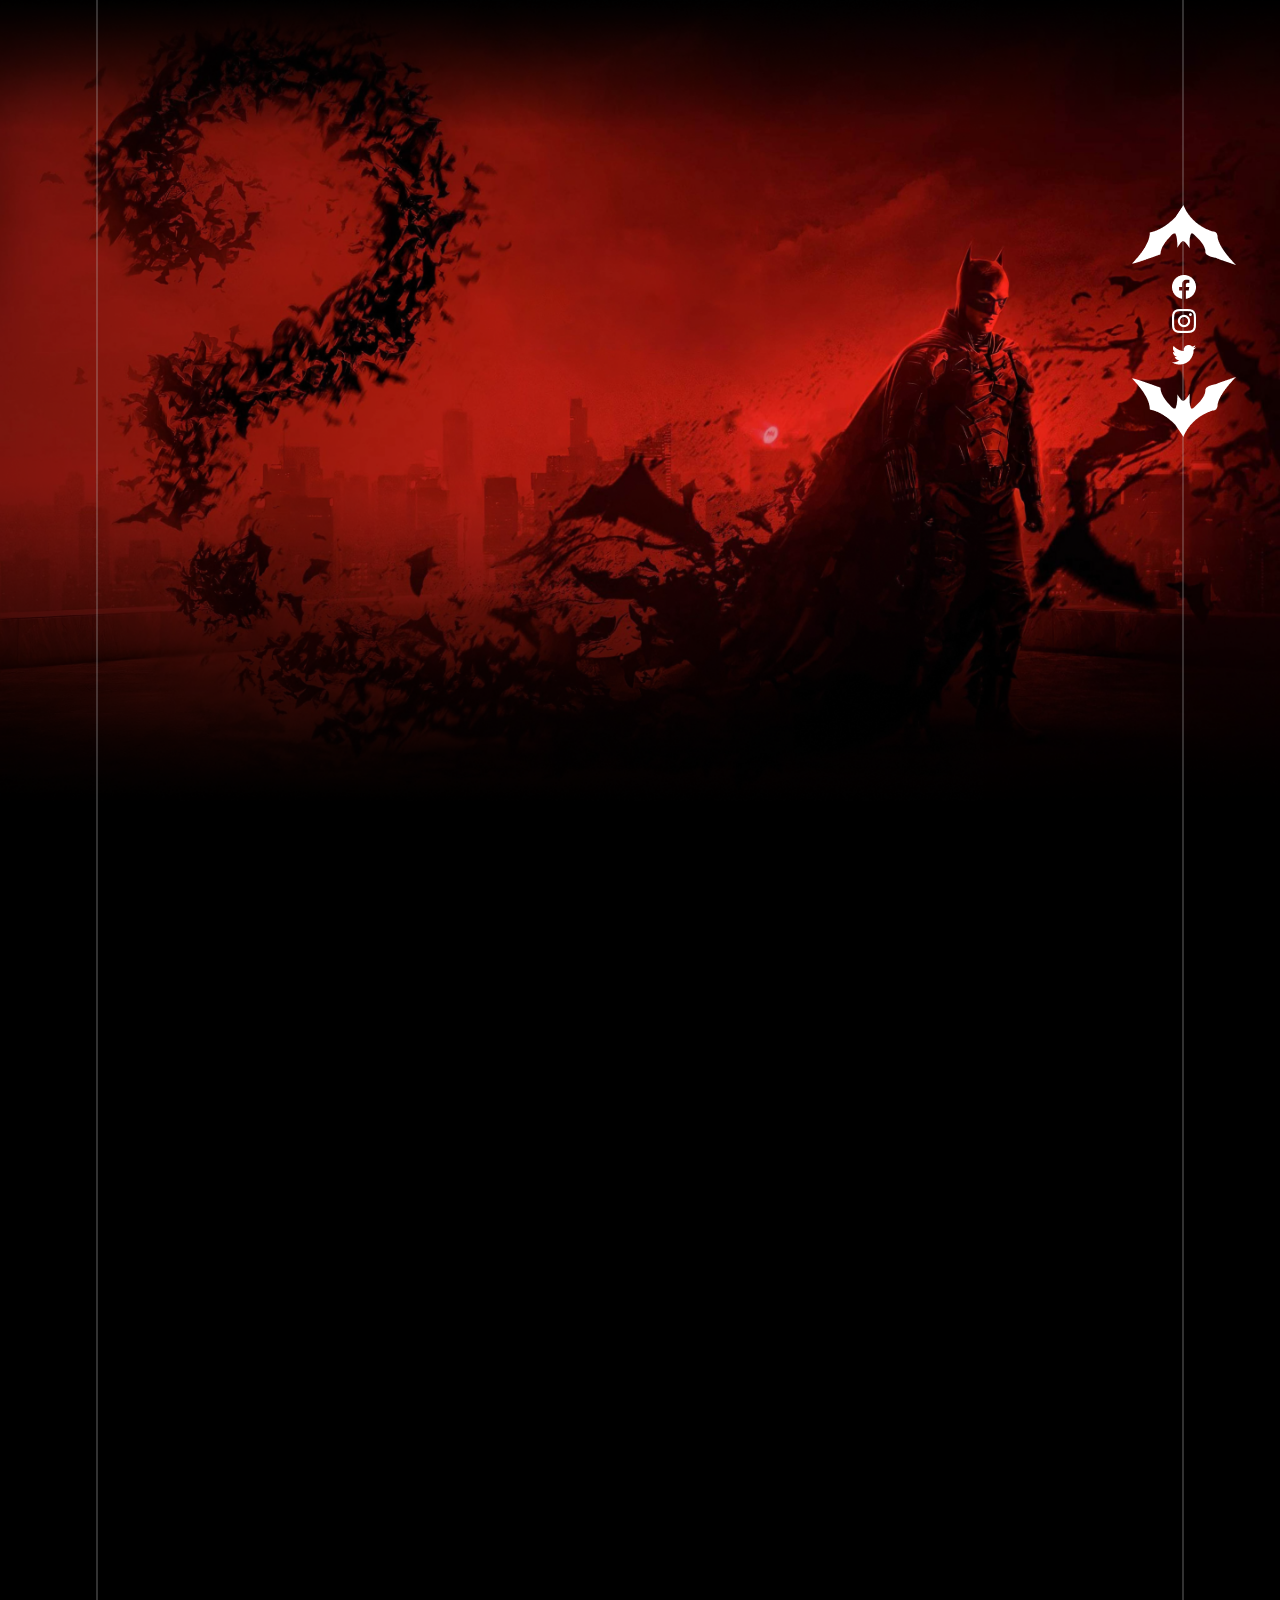
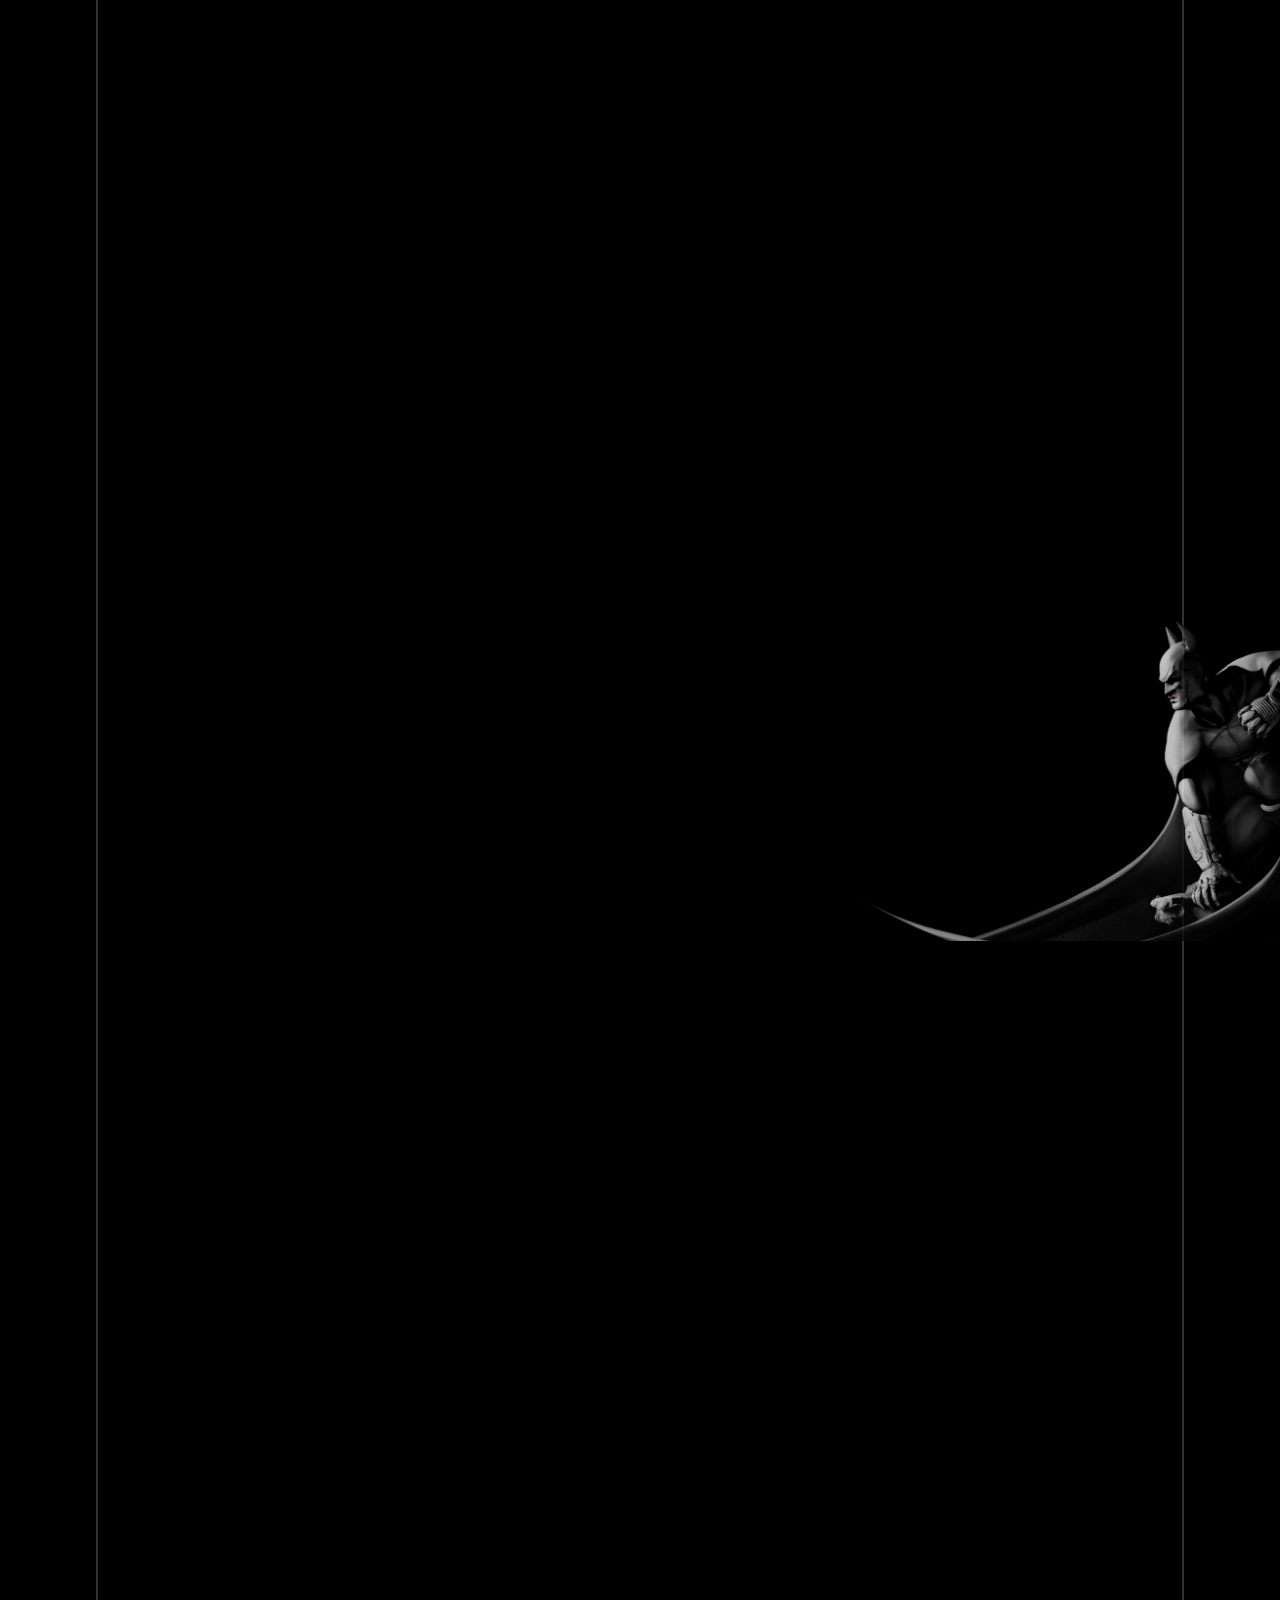
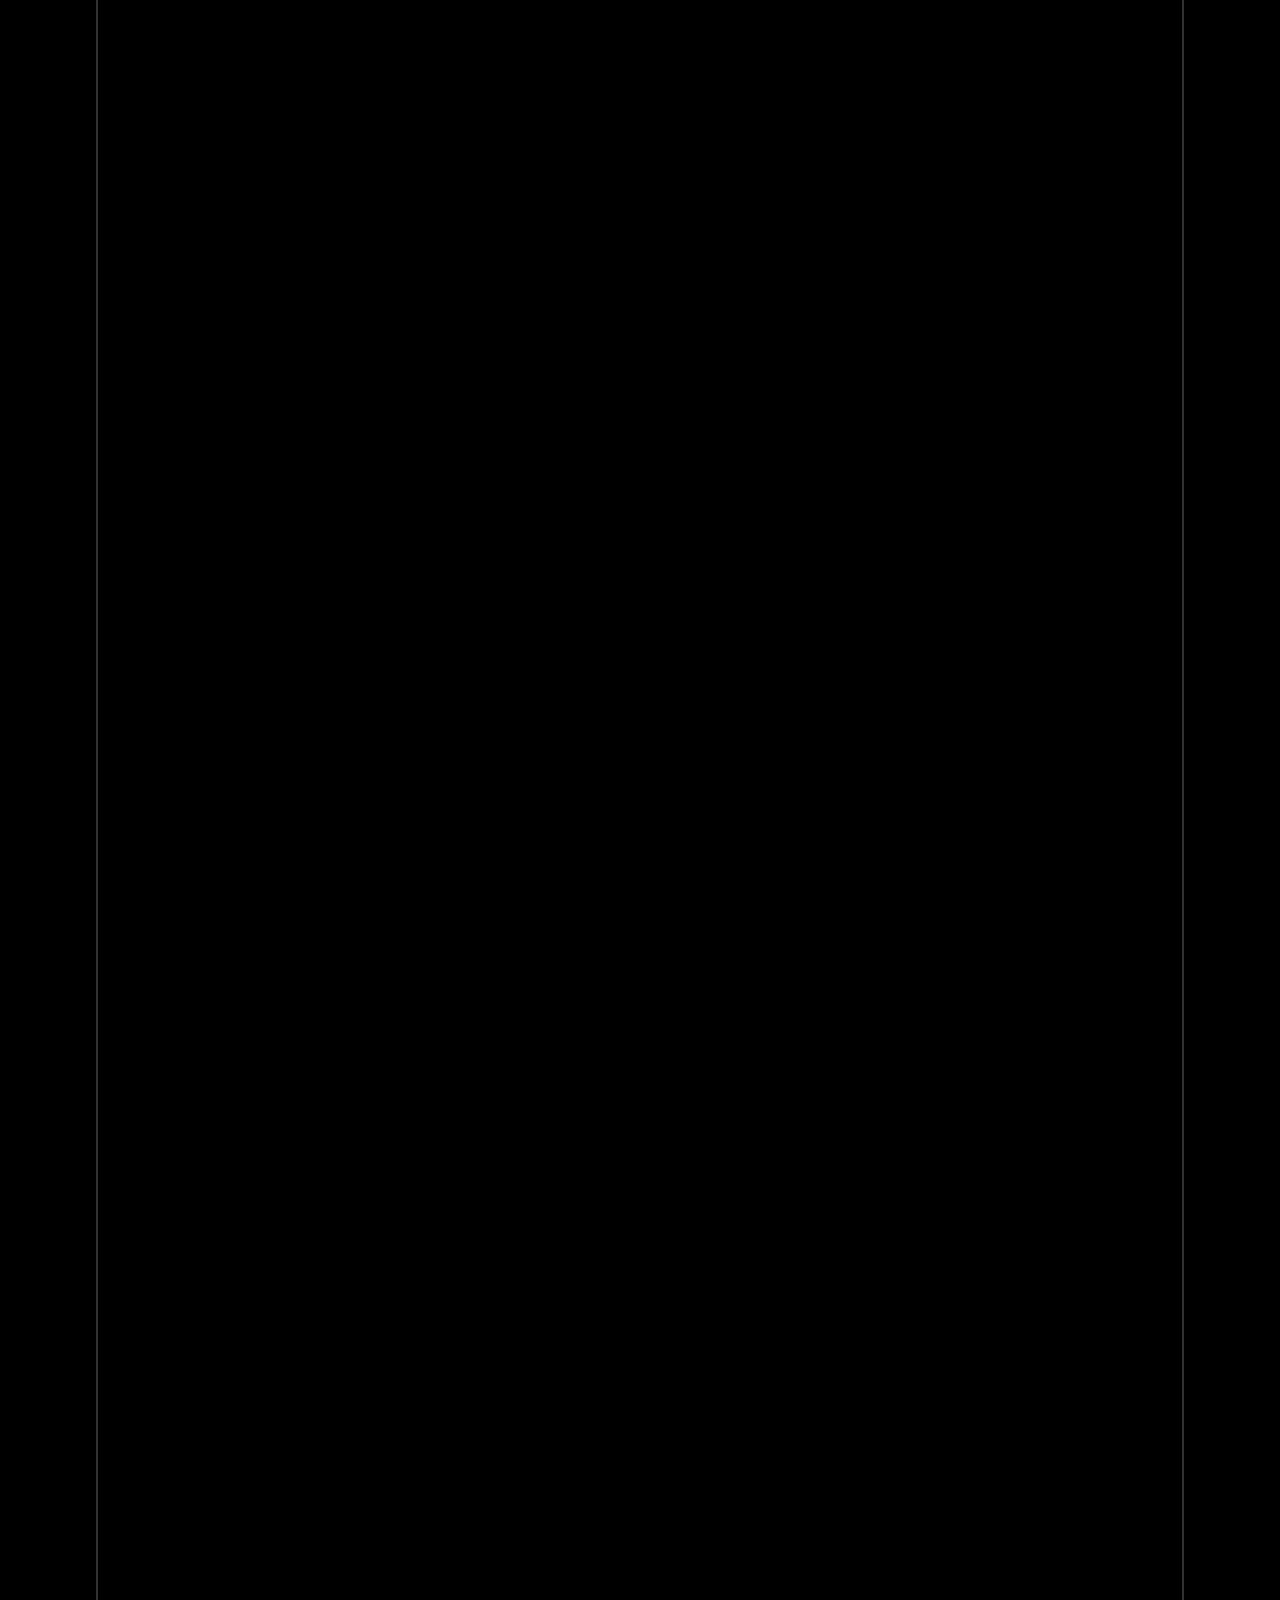
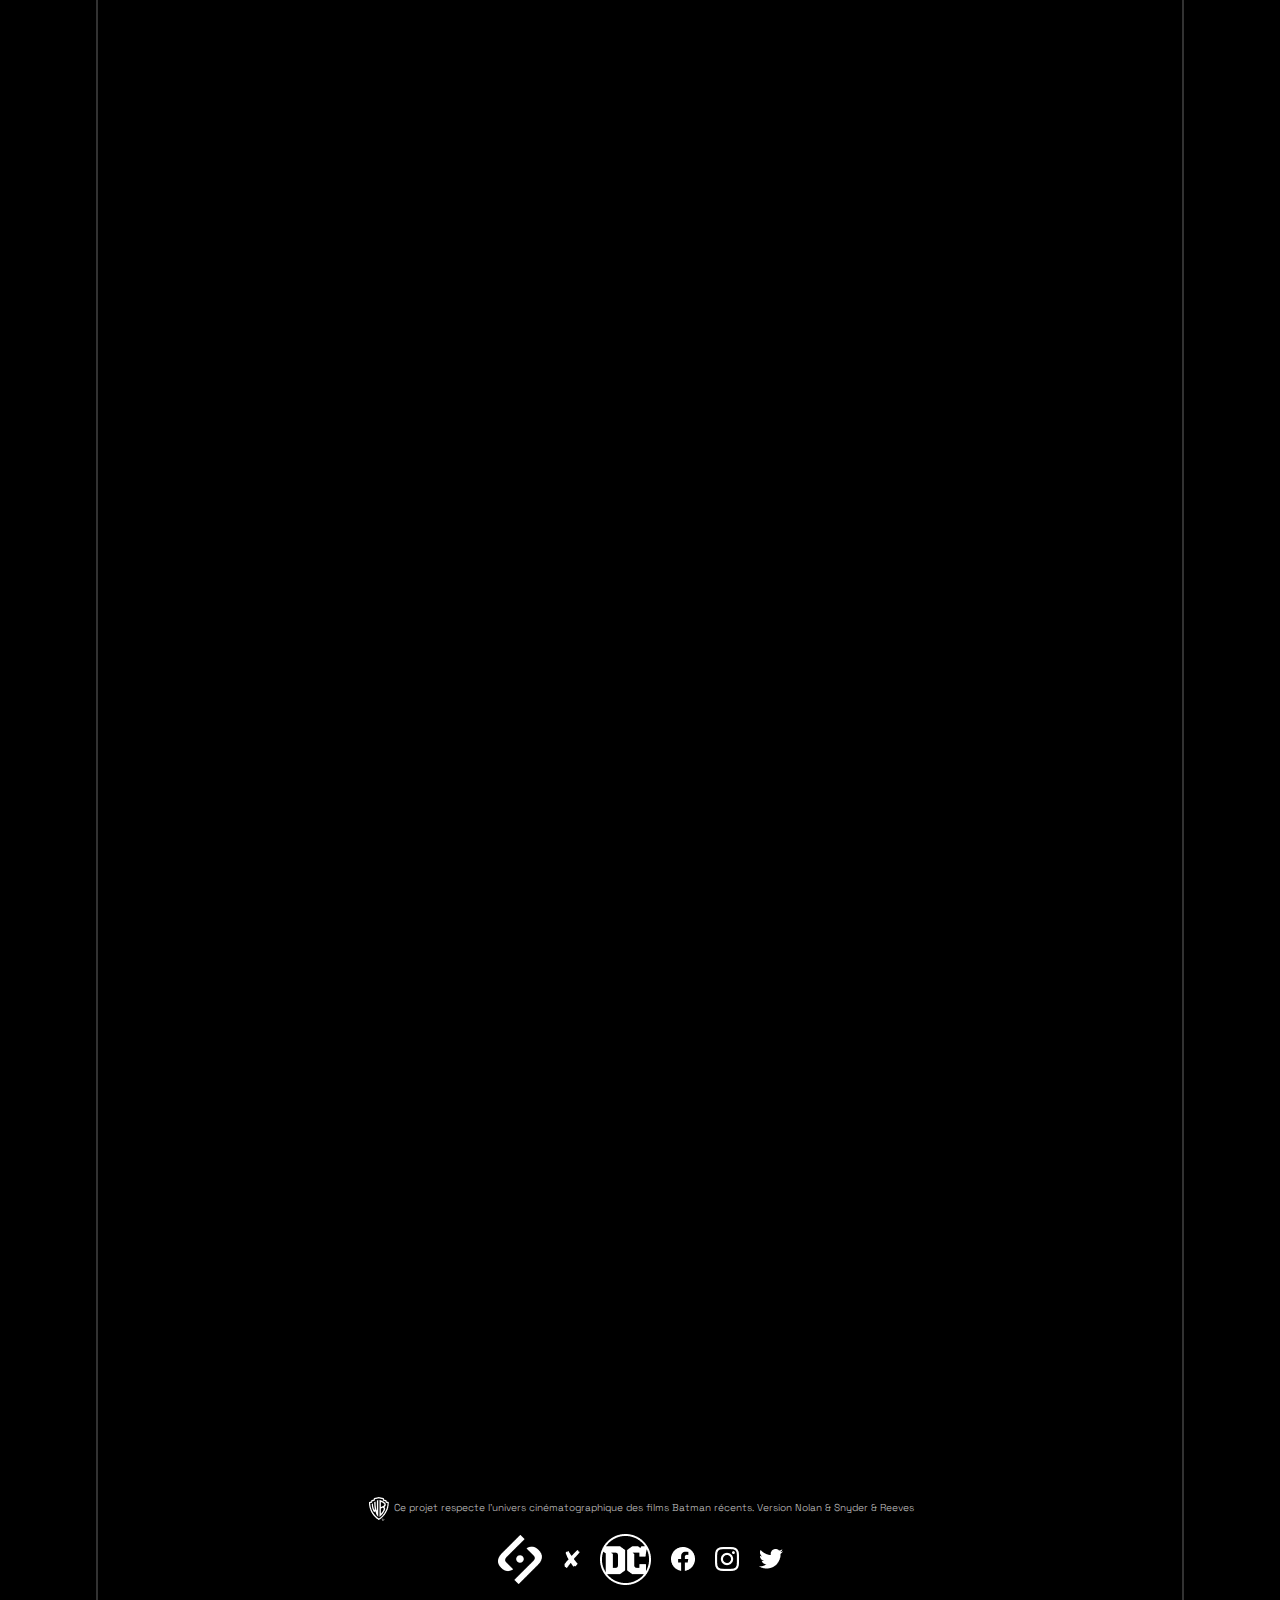
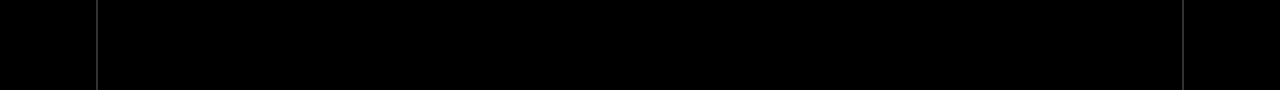
==== index.html @ 07ffae3d "index popupbox on submit form" ====
<!DOCTYPE html>
<html lang="fr">

<head>
    <meta charset="UTF-8">
    <meta http-equiv="X-UA-Compatible" content="IE=edge">
    <meta name="viewport" content="width=device-width, initial-scale=1.0">

    <link rel="stylesheet" href="style/style.css">
    <link rel="stylesheet" href="style/popupbox.css">
    <script src="./script/main.js" defer></script>
    <script src="./script/popup.js" defer></script>
    <title>Batman | Home</title>
</head>

<body>
    <!--PopupBox Message reçu-->
    <div class="popupBox">
        <div class="inside">
            <h1>Message reçu!</h1>
        </div>
    </div>
    <!-- ENTETE -->
    <header class="reveal">
        <div class="header">
            <div class="header__divLogo">
                <a href="index.html"><img src="assets/logo/logohome.png" alt="Logo Batman Home" class="header__logo"
                        title="HOME"></a>
            </div>
            <nav>
                <ul>
                    <li><a href="index.html">home</a> </li>
                    <li><a href="game.html">game</a></li>
                    <li><a href="#">e-shop</a></li>
                    <li><a href="#">mon compte</a></li>
                </ul>
            </nav>
        </div>
    </header>

    <!-- CORPS -->
    <main>
        <!--Icônes latéraux de réseaux sociaux-->
        <aside>
            <figure>
                <div>
                    <a id="scrollUpArrow"><img src="assets/logo/logo_bat_flèche.png" alt="Batman tête en bas"></a>
                </div>
                <div>
                    <a href="https://www.facebook.com/frdccomics/?locale=fr_FR"><img src="assets/logo/icon_facebook.png"
                            alt="facebook DC" title="FB DC Comics"></a>
                </div>
                <div>
                    <a href="https://www.instagram.com/dcofficial/?hl=fr"><img src="assets/logo/icon_ig.png"
                            alt="instagram" title="Insta DC Comics">
                    </a>
                </div>
                <div>
                    <a href="https://twitter.com/DCComics"><img src="assets/logo/icon_tw.png" alt="twitter"
                            title="Twitter DC Comics">
                    </a>
                </div>
                <div>
                    <a id="scrollDownArrow"><img src="assets/logo/logo_bat_flèche_2.png" alt="Batman tête en haut"></a>
                </div>
            </figure>
        </aside>

        <!--Section 1 Il est Batman-->
        <section class="reveal">
            <div class="sect1">
                <div class="sect1__contentDiv">
                    <p>
                        Au nom de ses parents assassinés, Bruce Wayne mène une guerre éternelle contre les criminels
                        de
                        Gotham City. <br>
                        Il est vengeur. Il est la nuit.
                    </p>
                </div>

                <div class="sect1__contentDiv sect1__isBatmanTxt">
                    <p>Il est Batman.</p>
                </div>

                <div class="sect1__contentDiv btnContain">
                    <div class="btnContain__btn">
                        <a id="seeHero">VOIR LE HÉROS</a>
                    </div>
                    <div class="btnContain__btn">
                        <a id="seeEnemies">LES ADVERSAIRES</a>
                    </div>
                </div>
            </div>
        </section>

        <!--Section 2: Batman au cinéma-->
        <section id="sec2">
            <div class="sec2">
                <div class="sec2__firstBigArrow reveal">
                    <img src="assets/logo/flèche_down_header.png" alt="Grande flèche vers le bas">
                </div>
                <h2 class="reveal">BATMAN AU CINÉMA</h2>

                <div class="reveal">
                    <p>
                        Le personnage de Batman est un super héros de l’univers de DC Comics. Il a été créé par le
                        dessinateur
                        Bob Kane et le scénariste Bill Finger et apparaît pour la première fois dans le comic book
                        Detective
                        comics en 1939. Batman se différencie de Superman, alors héros majeur de DC, car il n’a aucun
                        pouvoir.
                        Il sera porté au cinema pour la première fois en 1943 par Lewis Wilson et bénéficiera de
                        nombreux
                        reboot, donnant l’occasion à de multiples acteurs d’interpréter l’homme chauve-souris. Voici les
                        trois
                        derniers :
                    </p>

                    <div class="illPic">
                        <figure>
                            <div class="zoom">
                                <img src="assets/illustrations/Bathome2.png" alt="Batman: Robert-Pattinson">
                                <figcaption>Robert Pattinson <br> (2022)</figcaption>
                            </div>
                        </figure>

                        <figure>
                            <img class="zoom" src="assets/illustrations/Bathome3.png" alt="Batman: Christian-Bale">
                            <figcaption>Christian Bale <br> (2006 - 2008 - 2012)</figcaption>
                        </figure>

                        <figure>
                            <img class="zoom" src="assets/illustrations/Bathome4.png" alt="Batman: Ben-Affleck">
                            <figcaption>Ben Affleck <br> (2016 2017/2020 - 2023)</figcaption>
                        </figure>
                    </div>
                </div>
            </div>
        </section>

        <!--Section 3: Ennemies-->
        <section class="reveal" id="sec3">
            <div class="sec3">
                <h2 id="sec3Title">NÉMÉSIS <img class="sec3__logo" src="assets/illustrations/Bathome13.png"
                        alt="Boomrang Batman">
                </h2>
                <p>
                    Batman souhaite éradiquer la criminalité de Gotham. C’est purquoi, il affrontera la plupart du
                    temps,
                    des vilains sans capacités surnaturelles mais particulièrement violents ou psychopathes. Avec son
                    introduction dans la Justice League il aura l’occasion de se mesurer à des antagonistes qui défient
                    l’imagination et les lois de la physique. Parmi les derniers ennemis emblématiques que nous avons pu
                    voir au cinéma, on retrouve :
                </p>

                <div class="illPic">
                    <figure>
                        <img class="zoom" src="assets/illustrations/Bathome5.png" alt="Enemmi: The Riddler">
                        <figcaption>The Riddler <br> (2022)</figcaption>
                    </figure>

                    <figure>
                        <img class="zoom" src="assets/illustrations/Bathome6.png" alt="Enemmi: Le Joker">
                        <figcaption>Le Joker - Heath Ledger <br> (2008)</figcaption>
                    </figure>

                    <figure>
                        <img class="zoom" src="assets/illustrations/Bathome7.png" alt="Enemmi: Darkseid">
                        <figcaption>Darkseid - Ray Porter <br> (2022)</figcaption>
                    </figure>
                </div>
            </div>
        </section>

        <!--Section 4: Alliés-->
        <section>
            <div class="sec4">
                <div class="sec4__TitleSideImgContain">
                    <div class="sec4__TitleSideImgContain__divImg">
                        <img src="assets/illustrations/Bathome12.png" alt="Batman assis">
                    </div>
                    <h2 class="reveal">ALLIÉS</h2>
                </div>

                <div class="reveal">
                    <p>
                        Alfred est le majordome des Wayne. A leur mort il s’occupe de l’éducation du jeune Bruce avant
                        de
                        l’assister dans son rôle du Batman. Ce dernier rencontrera Catwoman dès le premier numéro des
                        aventures
                        de l’homme chauve-souris en 1940. Tantôt ennemie tantôt alliée la jeune femme fatale fera
                        tourner la
                        tête de Batman à maintes reprises. Du côté de la police, Bruce pourra compter sur l’aide
                        infaillible
                        de
                        James Gordon, “Jim”, qui désire lui aussi nettoyer sa ville de la criminalité qui y règne.
                    </p>

                    <div class="illPic">
                        <figure>
                            <img src="assets/illustrations/Bathome9.png" alt="Alliés: Alfred Pennyworth">
                            <figcaption>Alfred Pennyworth - Michael Cain <br>(2006 - 2008 - 2012)</figcaption>
                        </figure>

                        <figure>
                            <img src="assets/illustrations/Bathome8.png" alt="Alliés: Catwoman">
                            <figcaption>Catwoman - Zoé Kravitz <br>(2008)</figcaption>
                        </figure>

                        <figure>
                            <img src="assets/illustrations/Bathome10.png" alt="Alliés: James Gordon">
                            <figcaption>James Gordon <br>(2014-2019)</figcaption>
                        </figure>
                    </div>
                </div>

            </div>
        </section>

        <!-- Section 5: Justice League -->
        <section class="reveal">
            <div class="sec5">
                <h2>JUSTICE LEAGUE</h2>
                <p>
                    Lorsque la Terre est menacée les plus grands super-héros s’allient pour la protéger. Ils doivent
                    cependant apprendre à se faire confiance mutuellement et à faire équipe ce qui ne sera pas chose
                    aisée.
                    Ensemble ils forment la Justice League, les plus grands super-héros de la Terre, ceux vers qui le
                    monde
                    entier se tourne lorsque les menaces extraterrestres ou surnaturelles menacent son existence
                </p>

                <div class="sec5__divImg">
                    <div class="sec5__divImg__div">
                        <img src="assets/illustrations/Bathome11.png" alt="La ligue des justiciés">
                    </div>
                </div>
            </div>
        </section>

        <!-- Section 6: Multimédia -->
        <section class="reveal">
            <div class="sec6">
                <h2>MULTIMÉDIA</h2>
                <div class="sec6__carrousContain">
                    <button>
                        <img src="assets/logo/icon_flèche_1.png" alt="Flèche gauche">
                    </button>

                    <!--Affiche BATMAN BEGINS-->
                    <div class="sec6__carrousContain__main">
                        <div class="sec6__carrousContain__main__imgContainer">
                            <a
                                href="./assets/videos/Batman Begins - Bande Annonce Officielle (VF) - Christian Bale _ Christopher Nolan _ Liam Neeson.mkv">
                                <img src="assets/illustrations/Bathome_ba1.png" alt="Affiche Batman Begins">
                            </a>
                        </div>

                        <div class="sec6__carrousContain__main__mediaDescription">
                            <a
                                href="./assets/videos/Batman Begins - Bande Annonce Officielle (VF) - Christian Bale _ Christopher Nolan _ Liam Neeson.mkv">
                                <div class="sec6__carrousContain__main__mediaDescription__component">ACTION, ADVENTURE
                                </div>
                                <h3 class="sec6__carrousContain__main__mediaDescription__component">Batman Begins</h3>
                                <div class="sec6__carrousContain__main__mediaDescription__component">IMDB
                                    :<span>8.2</span>
                                </div>
                                <p class="sec6__carrousContain__main__mediaDescription__component">
                                    Le jeune Bruce Wayne assiste impuissant au meurtre de ses parents. Profondément
                                    traumatisé,
                                    il grandit obnubilé par un désir de vengeance. La Ligue des ombres, une secte de
                                    guerriers
                                    ninja dirigée par Ra's al Ghul, se chargera de son entraînement. De retour chez lui
                                    à
                                    Gotham, avec l'aide de son majordome Alfred Pennyworth, Bruce Wayne se lance alors
                                    dans
                                    la
                                    lutte contre le crime sous le nom de Batman.
                                </p>
                            </a>
                        </div>
                    </div>

                    <button>
                        <img src="assets/logo/icon_flèche_2.png" alt="Flèche droite">
                    </button>
                </div>

                <div id="BatmanTrailerVid" class="sec6__videoDiv">
                    <video class="sec6__videoDiv__video"
                        src="assets\videos\Batman Begins - Bande Annonce Officielle (VF) - Christian Bale _ Christopher Nolan _ Liam Neeson.mkv"
                        poster="assets/illustrations/Bathome_ba2.png" controls></video>
                </div>
            </div>
        </section>

        <!--Section 7: Formulaire-->
        <section class="reveal">
            <div class="sec7">
                <h2 class="sec7__title">PRENONS CONTACT</h2>
                <form class="sec7__form" action="" method="get">
                    <div class="sec7__form__div">
                        <h4 class="sec7__form__div__h4">ADRESSE EMAIL</h4>
                        <input class="sec7__form__div__input" type="email" name="addresse-mail" id="userMail"
                            placeholder="Addresse email">
                        <!--Message de d'invalidation JS-->
                        <span class="invalidMail"></span>
                    </div>

                    <div class="sec7__form__div">
                        <h4 class="sec7__form__div__h4">NEWSLETTER</h4>
                        <div class="sec7__form__div__checkbox">
                            <label for="newsletter">En cochant cette case vous acceptez de recevoir l'actualité
                                concernant
                                les aventures de Batman:</label>
                            <input type="checkbox" name="newsletter" id="newsletter">
                        <!--Message de d'invalidation JS-->
                        <span class="notChecked"></span>
                        </div>

                        <div class="sec7__form__div__selectContainer">
                            <select class="sec7__form__div__selectContainer__select" name="frequence" id="frequence">
                                <option class="sec7__form__div__selectContainer__select__option" value="null" selected>
                                    Choisissez la fréquence à laquelle vous souhaitez recevoir votre newsletter</option>
                                <option class="sec7__form__div__selectContainer__select__option" value="par semaine">Une
                                    fois par semaine</option>
                                <option class="sec7__form__div__selectContainer__select__option"
                                    value="toutes les deux semaines">Une fois toutes les deux semaines</option>
                                <option class="sec7__form__div__selectContainer__select__option" value="par mois">Une
                                    fois par mois</option>
                                <option class="sec7__form__div__selectContainer__select__option"
                                    value="tous les trois mois">Une fois tous les trois mois</option>
                                <option class="sec7__form__div__selectContainer__select__option"
                                    value="tous les six mois">Une fois tous les six mois</option>
                            </select>
                        </div>

                        <div class="sec7__form__div">
                            <fieldset class="sec7__form__div__fieldset">
                                <legend class="sec7__form__div__fieldset__legend">
                                    Souhaitez vous recevoir des news
                                </legend>
                                <div class="sec7__form__div__fieldset__radioContain">
                                    <input class="sec7__form__div__fieldset__radioContain__choice" type="radio"
                                        name="natureSend" id="films"><label for="films">Des films</label>
                                    <input class="sec7__form__div__fieldset__radioContain__choice" type="radio"
                                        name="natureSend" id="comics"><label for="comics">Des comics</label>
                                    <input class="sec7__form__div__fieldset__radioContain__choice" type="radio"
                                        name="natureSend" id="tout"><label for="tout">De tout</label>
                                </div>
                            </fieldset>
                        </div>
                    </div>

                    <div class="sec7__form__div">
                        <h4 class="sec7__form__div__h4">MESSAGE</h4>
                        <textarea class="sec7__form__div__textarea" name="message" id="message" cols="30" rows="1"
                            placeholder="Laissez un commentaire pour la communauté"></textarea>
                    </div>

                    <div class="sec7__form__submit">
                        <button type="submit" class="btnContain__btn submitmessageBtn">CONFIRMER</button>
                    </div>
                </form>
            </div>

        </section>

        <!-- Section 8: Citations -->
        <section class="reveal">
            <div class="sec8">
                <figure class="sec8__figure">
                    <blockquote>
                        <p>La seule façon raisonnable de vivre en ce bas monde, c'est en dehors des règles.</p>
                    </blockquote>
                    <figcaption>
                        <cite>The Dark Knight : Le Chevalier Noir -</cite> <br>
                        Le Joker à Batman (2008)
                    </figcaption>
                </figure>
            </div>
        </section>
    </main>

    <!-- PIED DE PAGE -->
    <footer id="footer reveal">
        <p>
            <img src="assets/logo/icon_WB.png" alt="Warner-Bros">
            Ce projet respecte l’univers cinématographique des
            films
            Batman récents. Version Nolan & Snyder & Reeves
        </p>

        <figure>
            <a href="https://sayna.io/"><img src="assets/logo/logo_sayna_white.png" alt="Logo Sayna"
                    title="SAYNA Website"></a>
            <a href="https://sayna.io/"><img src="assets/logo/icon_x.png" alt="Logo X" title="SAYNA Website"></a>
            <a href="https://www.dc.com/"><img src="assets/logo/icon_DC.png" alt="Logo Disney Comics"
                    title="DC Comics Website"></a>
            <a href="https://web.facebook.com/search/top/?q=sayna"><img src="assets/logo/icon_facebook.png"
                    alt="Logo facebook" title="FB SAYNA"></a>
            <a href="https://www.instagram.com/hellosayna/?hl=fr"><img src="assets/logo/icon_ig.png"
                    alt="Logo instagram" title="Insta SAYNA"></a>
            <a href="https://twitter.com/madagascarsayna?lang=fr"><img src="assets/logo/icon_tw.png" alt="Logo twitter"
                    title="Twitter SAYNA"></a>
        </figure>
    </footer>
</body>

</html>
---- style/style.css ----
/*verification de la taille et positionnement des boites quand activés (enlevé commentaire) */
/* div,
p,
nav,
h2,
h3 {
    border: dotted 1px blue;
} */


/* POLICES */
/* Import google fontRajdhani + Space grotesk (alternative à l'utilisation des polices)*/
/* @import url('https://fonts.googleapis.com/css2?family=Rajdhani:wght@300;400;500;600;700&family=Space+Grotesk:wght@300;400;500;600;700&display=swap'); */

@font-face {
    font-family: 'Rajdhani';
    src: url(../police/Rajdhani/Rajdhani-Medium.ttf);
}

@font-face {
    font-family: 'Space Grotesk';
    src: url(../police/Space_Grotesk/SpaceGrotesk-VariableFont_wght.ttf);
}

/* Mise à zéro des marges par défauts et box-sizing*/
* {
    margin: 0;
    padding: 0;
    box-sizing: border-box;
}

/* Effet fadeIn sur tous les éléments */
h2, h3, h4, figure, img, li, p, .btnContain__btn  {
    animation: fadeIn 5s normal;
    -webkit-animation: fadeIn 5s normal;
    -o-animation: fadeIn 5s normal;

}

@keyframes fadeIn {
    0% { opacity: 0; }
    100% { opacity: 1; }
  }
  
  @-moz-keyframes fadeIn {
    0% { opacity: 0; }
    100% { opacity: 1; }
  }
  
  @-webkit-keyframes fadeIn {
    0% { opacity: 0; }
    100% { opacity: 1; }
  }
  
  @-o-keyframes fadeIn {
    0% { opacity: 0; }
    100% { opacity: 1; }
  }
  
  @-ms-keyframes fadeIn {
    0% { opacity: 0; }
    100% { opacity: 1; }
  }

/* Définition des couleurs de base */

:root {
    --myYellow: #FFFF00;
    --myGrey50: #c4c4c450;
    --myGreyfull: #c4c4c4;
    --myGreyBorder: #bcbbbd44;
    --myMarineBleu: #19587D;
}

/*Typographie*/
html {
    font-family: 'Space Grotesk';
    font-size: 18px;
    color: white;
    font-weight: 100;
}

p {
    text-align: justify;
}

h2,
h3,
h4 {
    font-family: 'Rajdhani';
    font-weight: 600;
}

h2 + p {
    margin: 20px 0;
}

/* J'ai mis les titres de chaque section en h2 car pour le référencement, il est préféréble de n'avoir qu'un h1 dans chaque page */
h2 {
    font-size: 36px;
}

h4 {
    font-size: 12px;
}

/*background*/
html {
    background-image: url(../assets/illustrations/Bathome1.png);
    background-repeat: no-repeat;
    background-size: contain;
    background-color: black;
}

/*border et formatage général des contenus*/
* {
    box-sizing: border-box;
}

@media screen and (min-width: 500px) {
    body {
        min-width: 400px;
        margin: 0 7.5%;
        border-left: solid 2px var(--myGreyBorder);
        border-right: solid 2px var(--myGreyBorder);
    }
}

header {
    border-bottom: solid 2px var(--myGreyBorder);
}

main {
    padding: 0 5%;
    margin: 0 auto;
}

@media screen and (min-width: 500px) {
    main {
        padding: 0 10%;
    }
}

section {
    margin: 100px 0;
}

/*Bouton*/
.btnContain {
    display: flex;
    justify-content: center;
}

.btnContain__btn {
    text-align: center;
    width: 200px;
    padding: 10px;
    margin: 0 10px;
    background: linear-gradient(80deg, #EDDEBF40, #89000860);
}

.btnContain__btn:hover,
.btnContain__btn:focus {
    background: linear-gradient(80deg, #EDDEBF, #890008);
    cursor:pointer;
}

.btnContain__btn a,
.btnContain__btn {
    font-family: 'Rajdhani';
    font-size: medium;
    font-weight: 400;
    color: white;
    text-decoration: none;
}

/*Images d'illustrations Alliés et ennemies*/
.illPic {
    display: flex;
    justify-content: space-between;
    margin: 50px 0;

}

.illPic figure {
    width: 30%;
    margin: 0;
}

.illPic img {
    width: 100%;
}

.illPic figcaption {
    text-align: center;
    font-family: 'Rajdhani';
    margin-top: 15px;
}

.illPic figure:hover {
    transform: scale(1.1);
}


/*header et navigation*/
.header {
    height: 150px;  /* 132px dans l'énoncé mais 150px ressemble plus à la maquette */
    padding: 4%;
    display: flex;
    justify-content: space-between;
    align-items: center;
}


.header ul {
    display: flex;
    flex-wrap: wrap;
    list-style-type: none;
    margin: 0;
    padding: 0;
}

.header ul li a {
    color: white;
    text-decoration-line: none;
    font-family: 'Rajdhani';
    font-size: 20px;
    font-weight: 500;
    text-transform: uppercase;
}

.header ul li a:hover {
    font-weight: bold;
    color: var(--myYellow);
    text-decoration-line: underline;
}

.header ul li:nth-child(1) a {
    /*HOME en gras et souligné sur la page active*/
    font-weight: bold;
    text-decoration-line: underline;
}

.header ul li {
    margin: 5px 15px;
}

/* ASIDE:Icônes latéraux de réseaux sociaux */
aside {
    position: sticky;
    top: 5px;
}

aside figure {
    display: flex;
    gap: 10px;
    margin-top: 20px;
    justify-content: center;
    align-items: center;
}

aside img {
    max-width: 75px;
}


@media screen and (min-width: 500px) {
    aside figure {
        display: initial;
    }
    aside {
        position: fixed;
        right: calc(7.5% - 52px);
        top: 200px;
    }
    
    aside figure div {
        text-align: center;
        margin: 5px 0;
    }

    aside img {
        max-width: none;
    }
}

/* Appliquer la couleur jaune en utilisant css filter generator from white to target hex color (codepen.io) => réduire invert à proche de zéro */
aside img:hover, header img:hover {
    filter: invert(4%) sepia(99%) saturate(5553%) hue-rotate(358deg) brightness(109%) contrast(102%);
    -webkit-filter: invert(4%) sepia(99%) saturate(5553%) hue-rotate(358deg) brightness(109%) contrast(102%);
}

/*SECTION 1*/
.sect1 {
    margin: 200px auto;
    width: 60%;
    min-width: 350px;
}

.sect1__contentDiv {
    margin: 30px 0;
}

.sect1 p,
.sect1 h3 {
    text-align: center;
}

.sect1__isBatmanTxt {
    text-align: center;
    font-weight: bold;
}

/*SECTION 2: Batman au cinéma*/
.sec2__firstBigArrow {
    margin: 70px 0;
    text-align: center;
}


/*SECTION 3 : Némésis*/
.sec3__logo {
    position: relative;
    width: 100px;
    top: 0;
    right: 5%;
}


/* SECTION 4 Alliés*/
.sec4__TitleSideImgContain {
    display: flex;
    align-items: flex-end;
}

.sec4__TitleSideImgContain__divImg {
    height: 25vw;
    position: absolute;
    right: 0;
}

.sec4__TitleSideImgContain__divImg img {
    height: 100%;
    opacity: 75%;
}

.sec4 p {
    margin: 20px 0
}


/*SECTION 5 : Justice League*/
.sec5 p {
    margin-bottom: 70px;
}
.sec5__divImg {
    overflow: visible;
    width: 100%;
    display: flex;
    justify-content: center;
}

.sec5__divImg img {
    width: 100vw;
}


/*SECTION 6 : multimédia*/
.sec6__carrousContain {
    display: flex;
    justify-content: space-between;
    margin: 20px 0;
}

.sec6__carrousContain button{
    background: none;
    border: none;
    border: none;
}

.sec6__carrousContain button:hover {
    filter: brightness(200%);
}

.sec6__carrousContain__main {
    width: 60%;
    min-width: 300px;
    display: flex;
}

.sec6__carrousContain__main__imgContainer {
    display: flex;
    align-items: center;
}

.sec6__carrousContain__main__mediaDescription {
    width: 85%;
    display: flex;
    flex-direction: column;
    justify-content: center;
    background: linear-gradient(135deg, #EDDEBF60, #19587D60);
    border-radius: 0 10px 10px 0;
    padding: 5px;
}

.sec6__carrousContain__main__mediaDescription a {
    color: white;
    text-decoration: none;
}

.sec6__carrousContain__main__mediaDescription__component {
    font-size: 12px;
    margin: 5px;
}

.sec6__carrousContain__main__mediaDescription span {
    color: #FFFF00;
}

.sec6__videoDiv__video {
    width: 100%;
}


/* SECTION 7: Formulaire */
.sec7 {
    background: linear-gradient(135deg, #EDDEBF60, #19587D60);
    padding: 20px 15%;
    min-width: 350px;
}

.sec7__title {
    text-align: center;
    margin-bottom: 30px;
}

.sec7__form__div {
    margin: 30px 0 10px;
}

.sec7__form__div__h4 {
    font-size: 18px;
    font-weight: 100;
}

.sec7__form__div__input,
.sec7__form__div__checkbox,
.sec7__form__div__fieldset__legend,
.sec7__form__div__textarea,
.sec7__form__div__frequence,
.sec7__form__div__selectContainer__select {
    color: rgba(255, 255, 255, 0.5);
    background: none;
    border: none;
    border-bottom: solid 1px rgba(255, 255, 255, 0.5);
    font-size: 12px;
    font-family: 'Space Grotesk';
    margin: 10px 0;
    width: 100%
}

.sec7__form__div__frequence {
    border-bottom: none;
}

.sec7__form__div__selectContainer select option {
    background-color:grey;
}

.sec7__form__div__checkbox {
    border-bottom: none;
    margin: 10px 0 20px;
    width: 70%;
    min-width: 250px;
}

.sec7__form__div__checkbox input[type="checkbox"] {
    	position: relative;
        bottom: -3px;
        right: -5px;
}

fieldset {
    border: none;
}

.sec7__form__div__fieldset__radioContain {
    text-align: center;
    display: flex;
    justify-content: center;
}

/* Transformer radio en bouton */
.sec7__form__div__fieldset__radioContain__choice {
    display: none;
}

.sec7__form__div__fieldset__radioContain__choice + label {
    width: 70px;
    padding: 5px 0;
    margin: 5px; 
    font-size: 12px;
    font-family: Rajdhani;
    text-align: center;
    border-image: linear-gradient(60deg,var(--myGrey50), var(--myMarineBleu)) 1 / 1.5px;
    -o-border-image: linear-gradient(60deg,var(--myGrey50), var(--myMarineBleu)) 1 / 1.5px;
}

.sec7__form__div__fieldset__radioContain__choice+ label:hover {
    background-color: rgba(255, 255, 255, 0.5);
    cursor:pointer;
}

.sec7__form__div__fieldset__radioContain__choice:checked + label {
    background-color: rgba(255, 255, 255, 0.5);
}

.sec7__form__div textarea::placeholder {
    font-size: 12px;
    font-family: 'Space Grotesk';
}

.sec7__form__submit {
    text-align: center;
}

.sec7__form__submit button {
    border: none;
}

/* SECTION 8: Citations */
.sec8 {
    width: 90%;
    margin: 0 auto;
    display: flex;
    justify-content: center;
    align-items: center;
    background:
        url(../assets/logo/icon_guillemets_1.png)no-repeat top left,
        url(../assets/logo/icon_guillemets_2.png) no-repeat bottom right;
}

.sec8__figure {
    width: 40%;
    margin: 75px 0;
    font-size: 12px;
    text-align: center;
}

.sec8__figure blockquote p{
    text-align: center;
    line-height: 1.6;
}

.sec8__figure figcaption {
    margin: 10px 0;
}

.sec8__figure figcaption,
.sec8__figure figcaption cite {
    font-style: normal;
    color: var(--myGreyfull);
    line-height: 1.9;
}


/* FOOTER */
footer {
    padding: 100px 0;
    display: flex;
    flex-direction: column;
    align-items: center;
}

footer p {
    font-size: 10px;
    text-align: center;
    color: var(--myGreyfull);
    margin: 20px 0
}

footer p img {
    position: relative;
    bottom: -10px;
}

footer figure {
    display: flex;
    align-items: center;
}

footer figure img{
    margin: 0 10px;
}

/*Effet de transition au scroll - fade in */
.reveal {
    opacity : 0;
    transform : translateX(-50px);
}

.reveal-visible {
    opacity : 1;
    transform: translateX(0);
    transition: 1.5s
}

/*Zoom image au scroll */
.try {
    width: 100vw;
    height: 800px
}
---- style/popupbox.css ----
.popupBox {
    background: linear-gradient(135deg, #EDDEBF, #19587D);
    width: 50%;
    margin: auto;
    text-align: center;
    top:300px;
    position: fixed ;
    left: 25%;
    z-index: 2;
    display: none;
}

.inside {
    padding: 50px;
    margin: 30px;
    border-radius: 20px;
    background-color: #19587D;
    box-shadow: 2px 2px 40px black ;
}

.inside h1 {
    text-transform: uppercase;
}
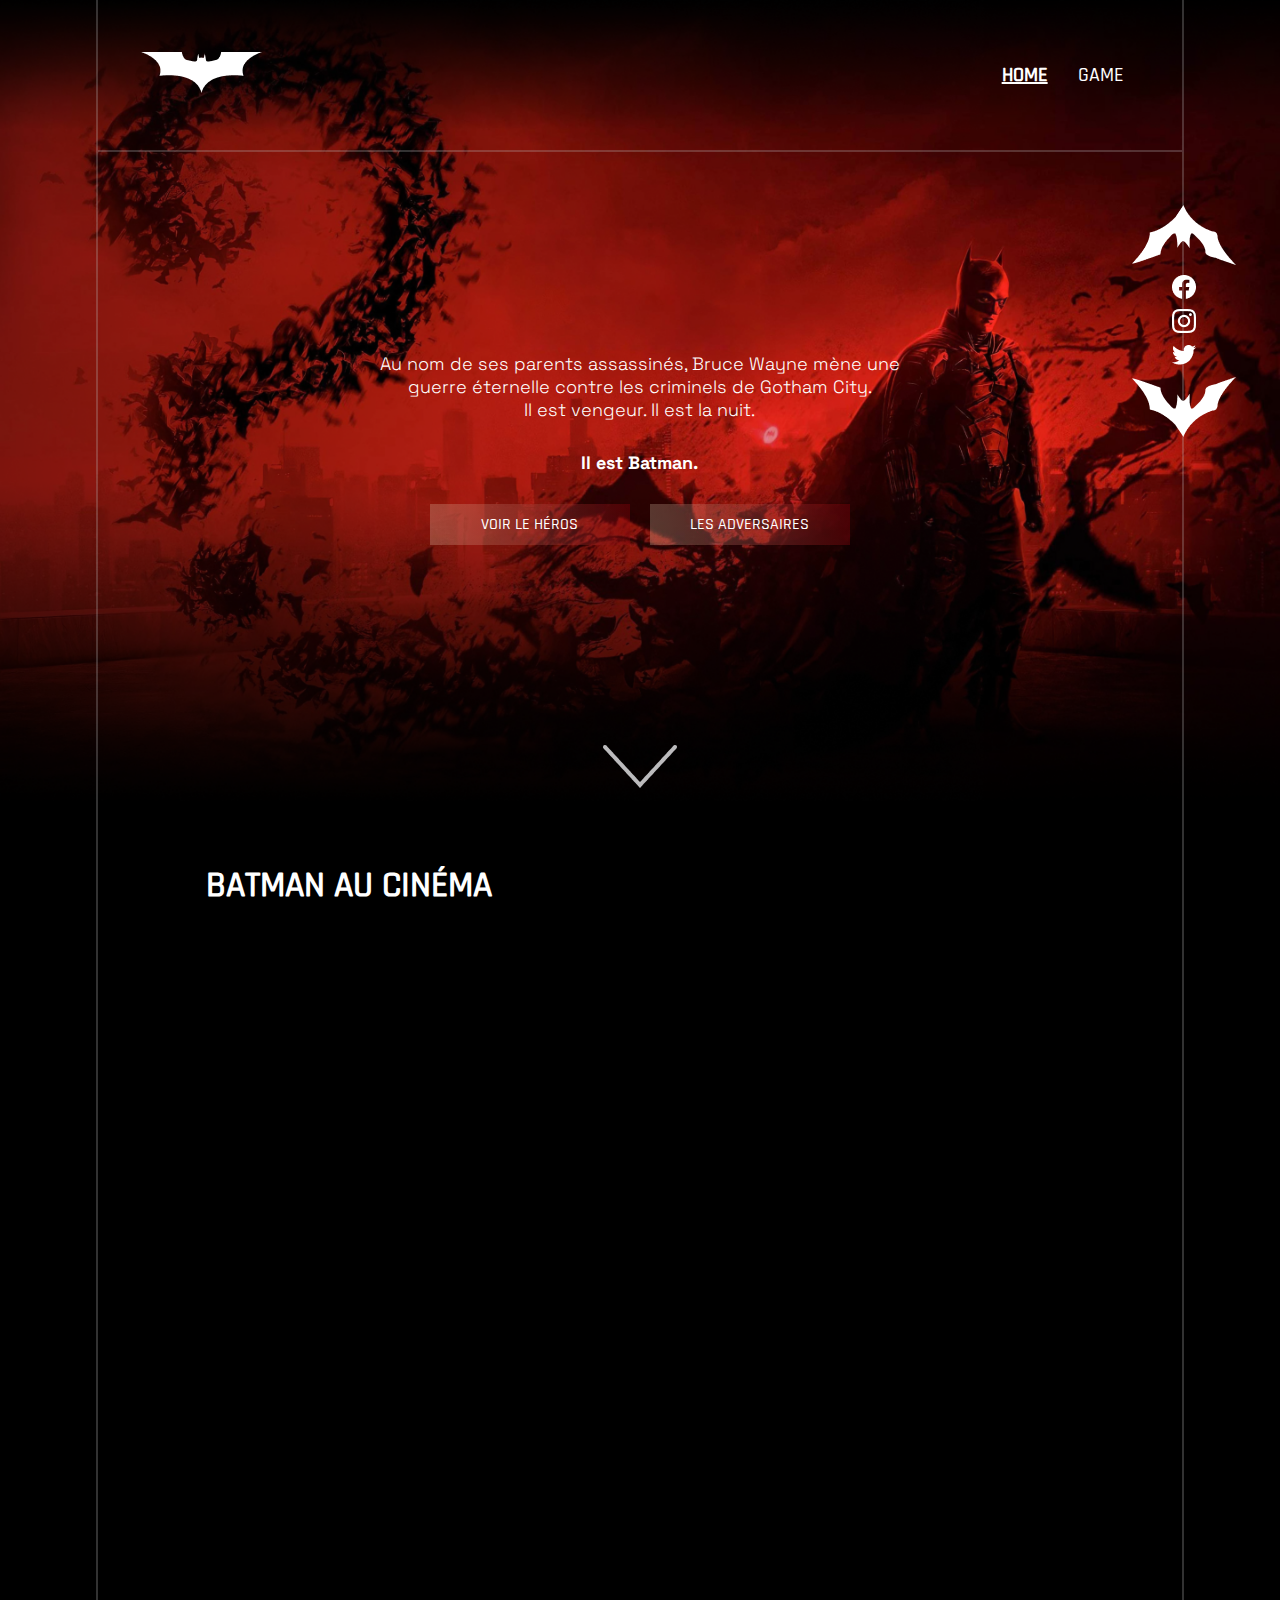
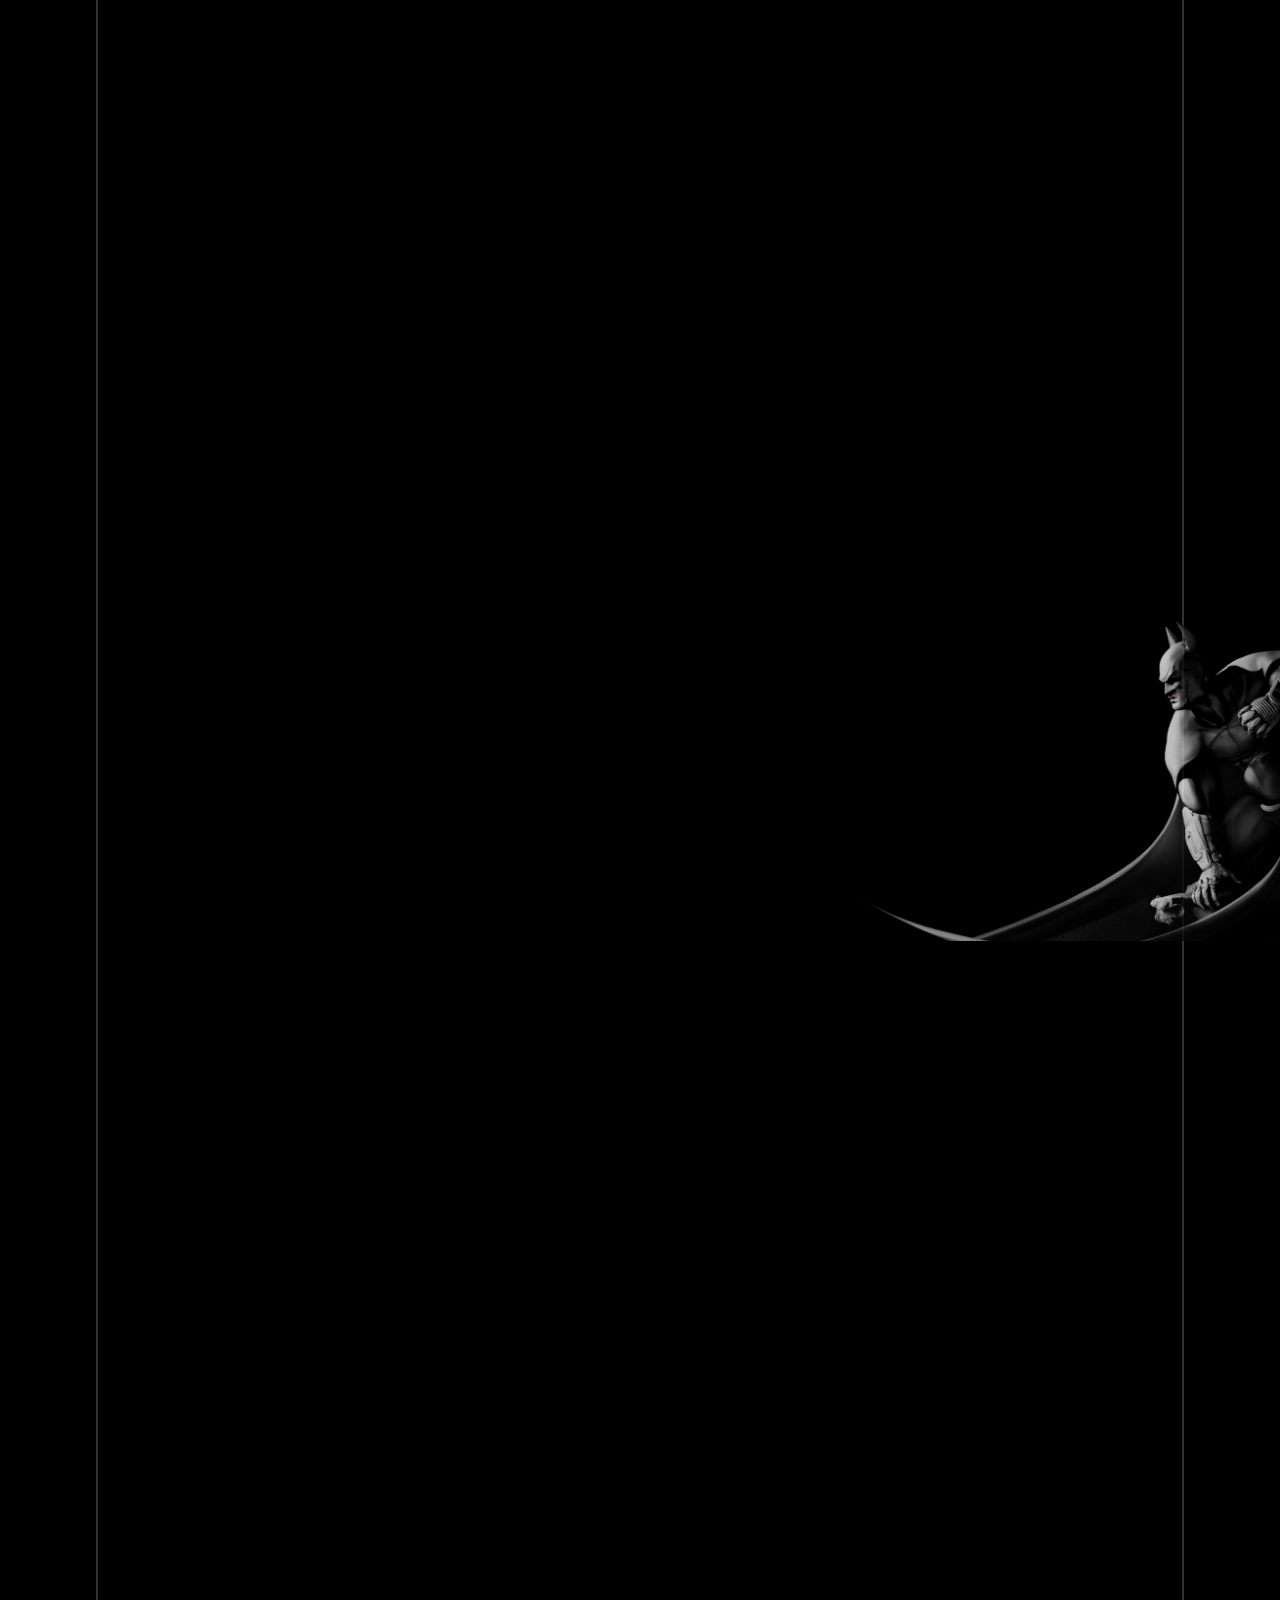
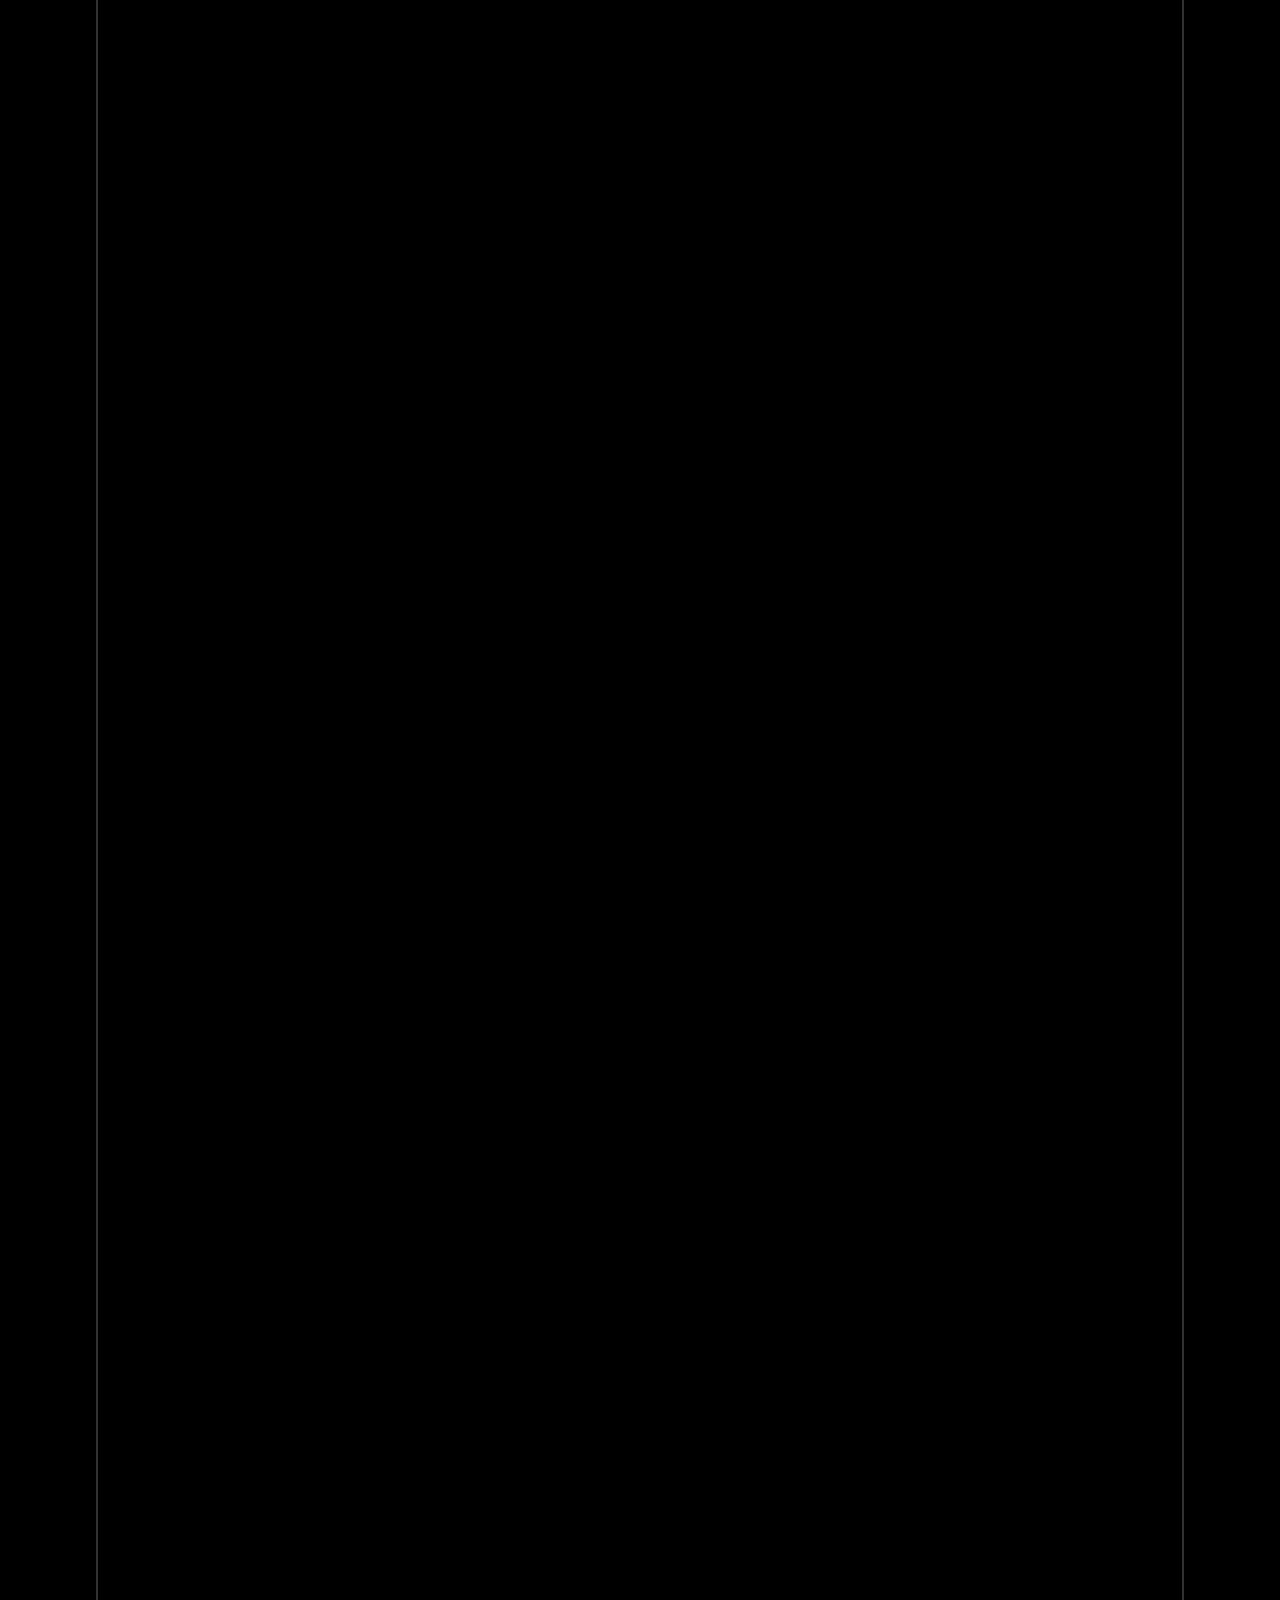
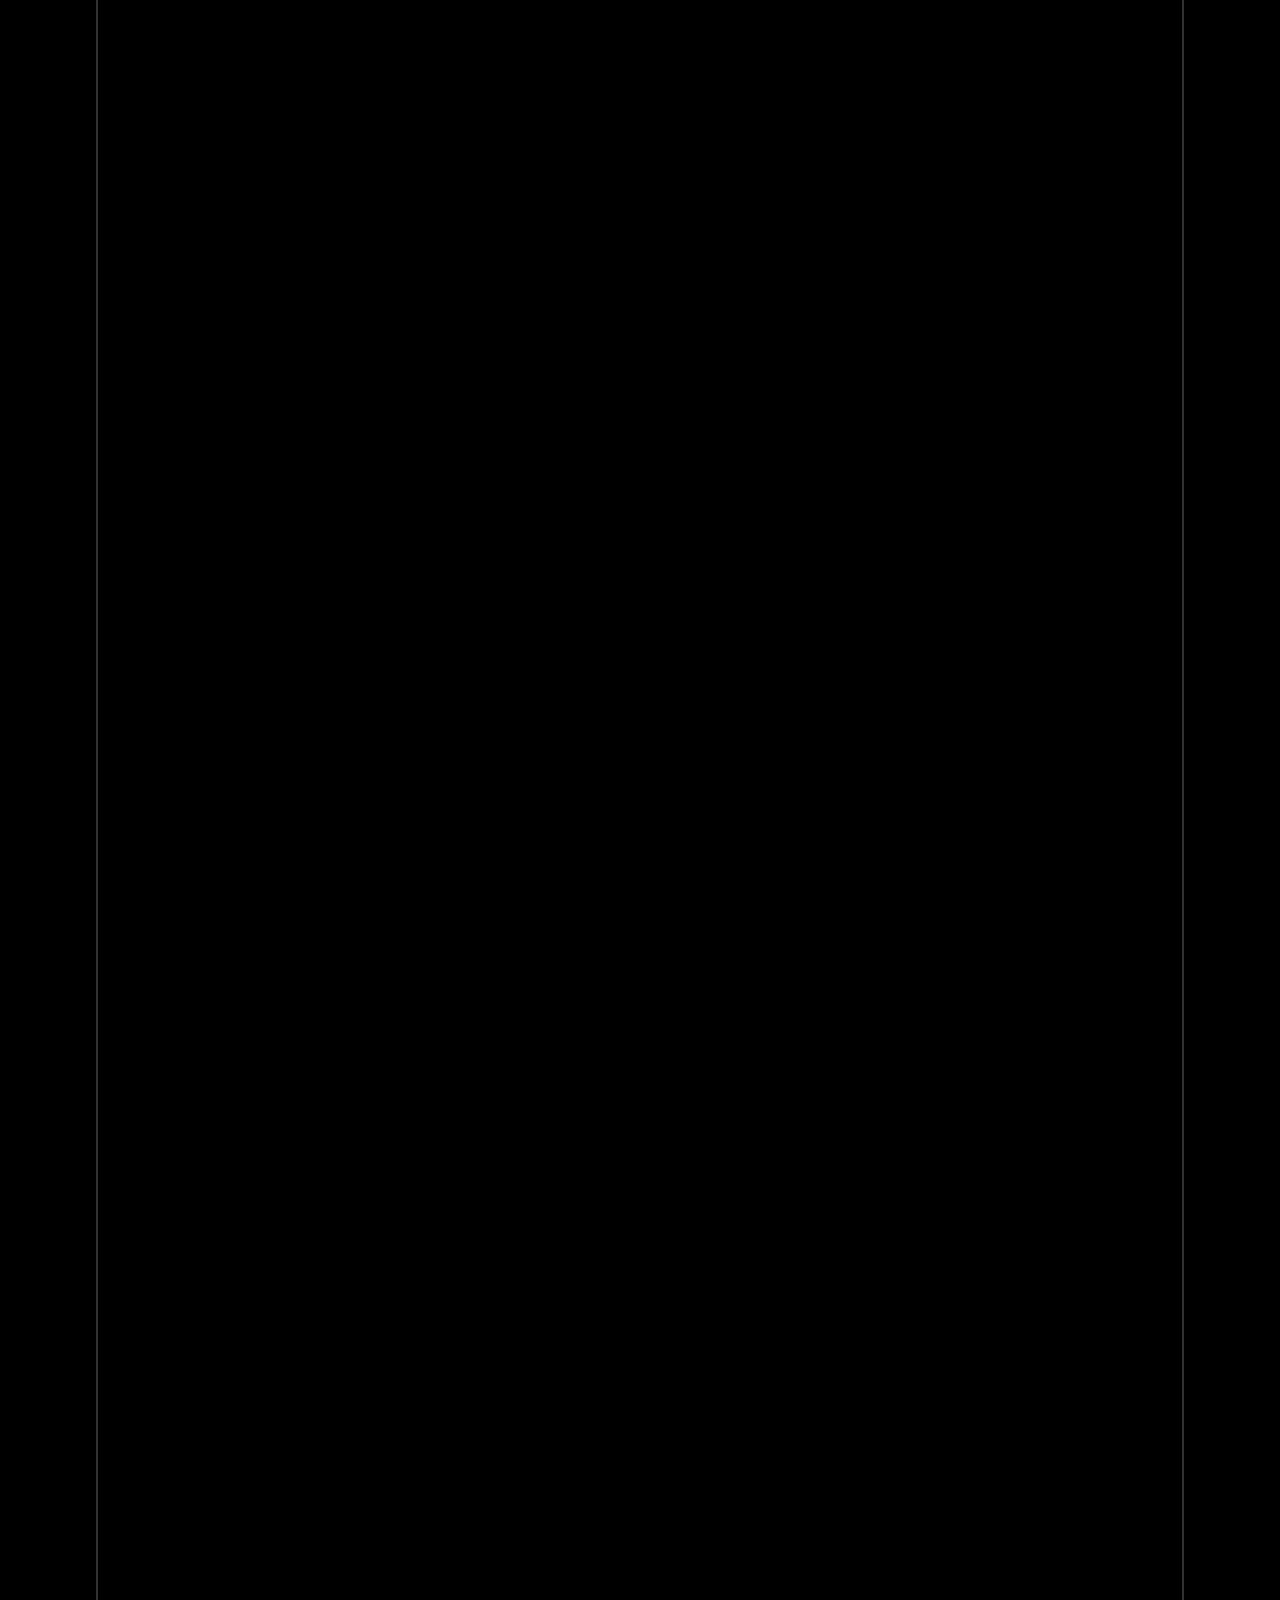
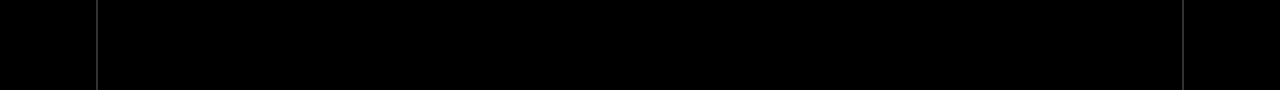
==== commit ab4c5191: "ALL QUIZZ DONE" ====
--- a/index.html
+++ b/index.html
@@ -8,18 +8,14 @@
 
     <link rel="stylesheet" href="style/style.css">
     <link rel="stylesheet" href="style/popupbox.css">
+
     <script src="./script/main.js" defer></script>
-    <script src="./script/popup.js" defer></script>
+    <script src="./script/index.js" defer></script>
+
     <title>Batman | Home</title>
 </head>
 
 <body>
-    <!--PopupBox Message reçu-->
-    <div class="popupBox">
-        <div class="inside">
-            <h1>Message reçu!</h1>
-        </div>
-    </div>
     <!-- ENTETE -->
     <header class="reveal">
         <div class="header">
@@ -31,8 +27,6 @@
                 <ul>
                     <li><a href="index.html">home</a> </li>
                     <li><a href="game.html">game</a></li>
-                    <li><a href="#">e-shop</a></li>
-                    <li><a href="#">mon compte</a></li>
                 </ul>
             </nav>
         </div>
@@ -44,7 +38,7 @@
         <aside>
             <figure>
                 <div>
-                    <a id="scrollUpArrow"><img src="assets/logo/logo_bat_flèche.png" alt="Batman tête en bas"></a>
+                    <a class="scrollArrow"><img src="assets/logo/logo_bat_flèche.png" alt="Batman tête en bas"></a>
                 </div>
                 <div>
                     <a href="https://www.facebook.com/frdccomics/?locale=fr_FR"><img src="assets/logo/icon_facebook.png"
@@ -61,7 +55,7 @@
                     </a>
                 </div>
                 <div>
-                    <a id="scrollDownArrow"><img src="assets/logo/logo_bat_flèche_2.png" alt="Batman tête en haut"></a>
+                    <a class="scrollArrow"><img src="assets/logo/logo_bat_flèche_2.png" alt="Batman tête en haut"></a>
                 </div>
             </figure>
         </aside>
@@ -94,7 +88,7 @@
         </section>
 
         <!--Section 2: Batman au cinéma-->
-        <section id="sec2">
+        <section id="sec2" class="hero">
             <div class="sec2">
                 <div class="sec2__firstBigArrow reveal">
                     <img src="assets/logo/flèche_down_header.png" alt="Grande flèche vers le bas">
@@ -139,7 +133,7 @@
         </section>
 
         <!--Section 3: Ennemies-->
-        <section class="reveal" id="sec3">
+        <section class="reveal ennemies" id="sec3">
             <div class="sec3">
                 <h2 id="sec3Title">NÉMÉSIS <img class="sec3__logo" src="assets/illustrations/Bathome13.png"
                         alt="Boomrang Batman">
@@ -298,7 +292,7 @@
         <section class="reveal">
             <div class="sec7">
                 <h2 class="sec7__title">PRENONS CONTACT</h2>
-                <form class="sec7__form" action="" method="get">
+                <form class="sec7__form" action="" method="post">
                     <div class="sec7__form__div">
                         <h4 class="sec7__form__div__h4">ADRESSE EMAIL</h4>
                         <input class="sec7__form__div__input" type="email" name="addresse-mail" id="userMail"
@@ -313,9 +307,7 @@
                             <label for="newsletter">En cochant cette case vous acceptez de recevoir l'actualité
                                 concernant
                                 les aventures de Batman:</label>
-                            <input type="checkbox" name="newsletter" id="newsletter">
-                        <!--Message de d'invalidation JS-->
-                        <span class="notChecked"></span>
+                            <input type="checkbox" required name="newsletter" id="newsletter">
                         </div>
 
                         <div class="sec7__form__div__selectContainer">
@@ -356,6 +348,8 @@
                         <h4 class="sec7__form__div__h4">MESSAGE</h4>
                         <textarea class="sec7__form__div__textarea" name="message" id="message" cols="30" rows="1"
                             placeholder="Laissez un commentaire pour la communauté"></textarea>
+                        <!--Message de d'invalidation JS-->
+                        <span class="warningMessage"></span>
                     </div>
 
                     <div class="sec7__form__submit">
@@ -363,8 +357,14 @@
                     </div>
                 </form>
             </div>
-
-        </section>
+        </section>
+
+        <!--PopupBox Message reçu-->
+        <div class="popupBox">
+            <div class="inside">
+                <h1>Message reçu!</h1>
+            </div>
+        </div>
 
         <!-- Section 8: Citations -->
         <section class="reveal">
@@ -383,7 +383,7 @@
     </main>
 
     <!-- PIED DE PAGE -->
-    <footer id="footer reveal">
+    <footer id="footer"  class="reveal">
         <p>
             <img src="assets/logo/icon_WB.png" alt="Warner-Bros">
             Ce projet respecte l’univers cinématographique des
--- a/style/popupbox.css
+++ b/style/popupbox.css
@@ -1,21 +1,24 @@
 .popupBox {
-    background: linear-gradient(135deg, #EDDEBF, #19587D);
-    width: 50%;
+    background: linear-gradient(135deg, #EDDEBF70, #19587D70);
+    background-color: black;
+    width: 80%;
     margin: auto;
-    text-align: center;
-    top:300px;
+    top: 25vh;
+    left:10vw;
     position: fixed ;
-    left: 25%;
     z-index: 2;
     display: none;
 }
 
 .inside {
-    padding: 50px;
-    margin: 30px;
+    height: calc(50vh);
+    margin: 50px;
     border-radius: 20px;
-    background-color: #19587D;
-    box-shadow: 2px 2px 40px black ;
+    background: linear-gradient(135deg, #EDDEBF60, #19587D60);
+    box-shadow: 1px 1px 40px black ;
+    display: flex;
+    align-items: center;
+    justify-content: center;
 }
 
 .inside h1 {
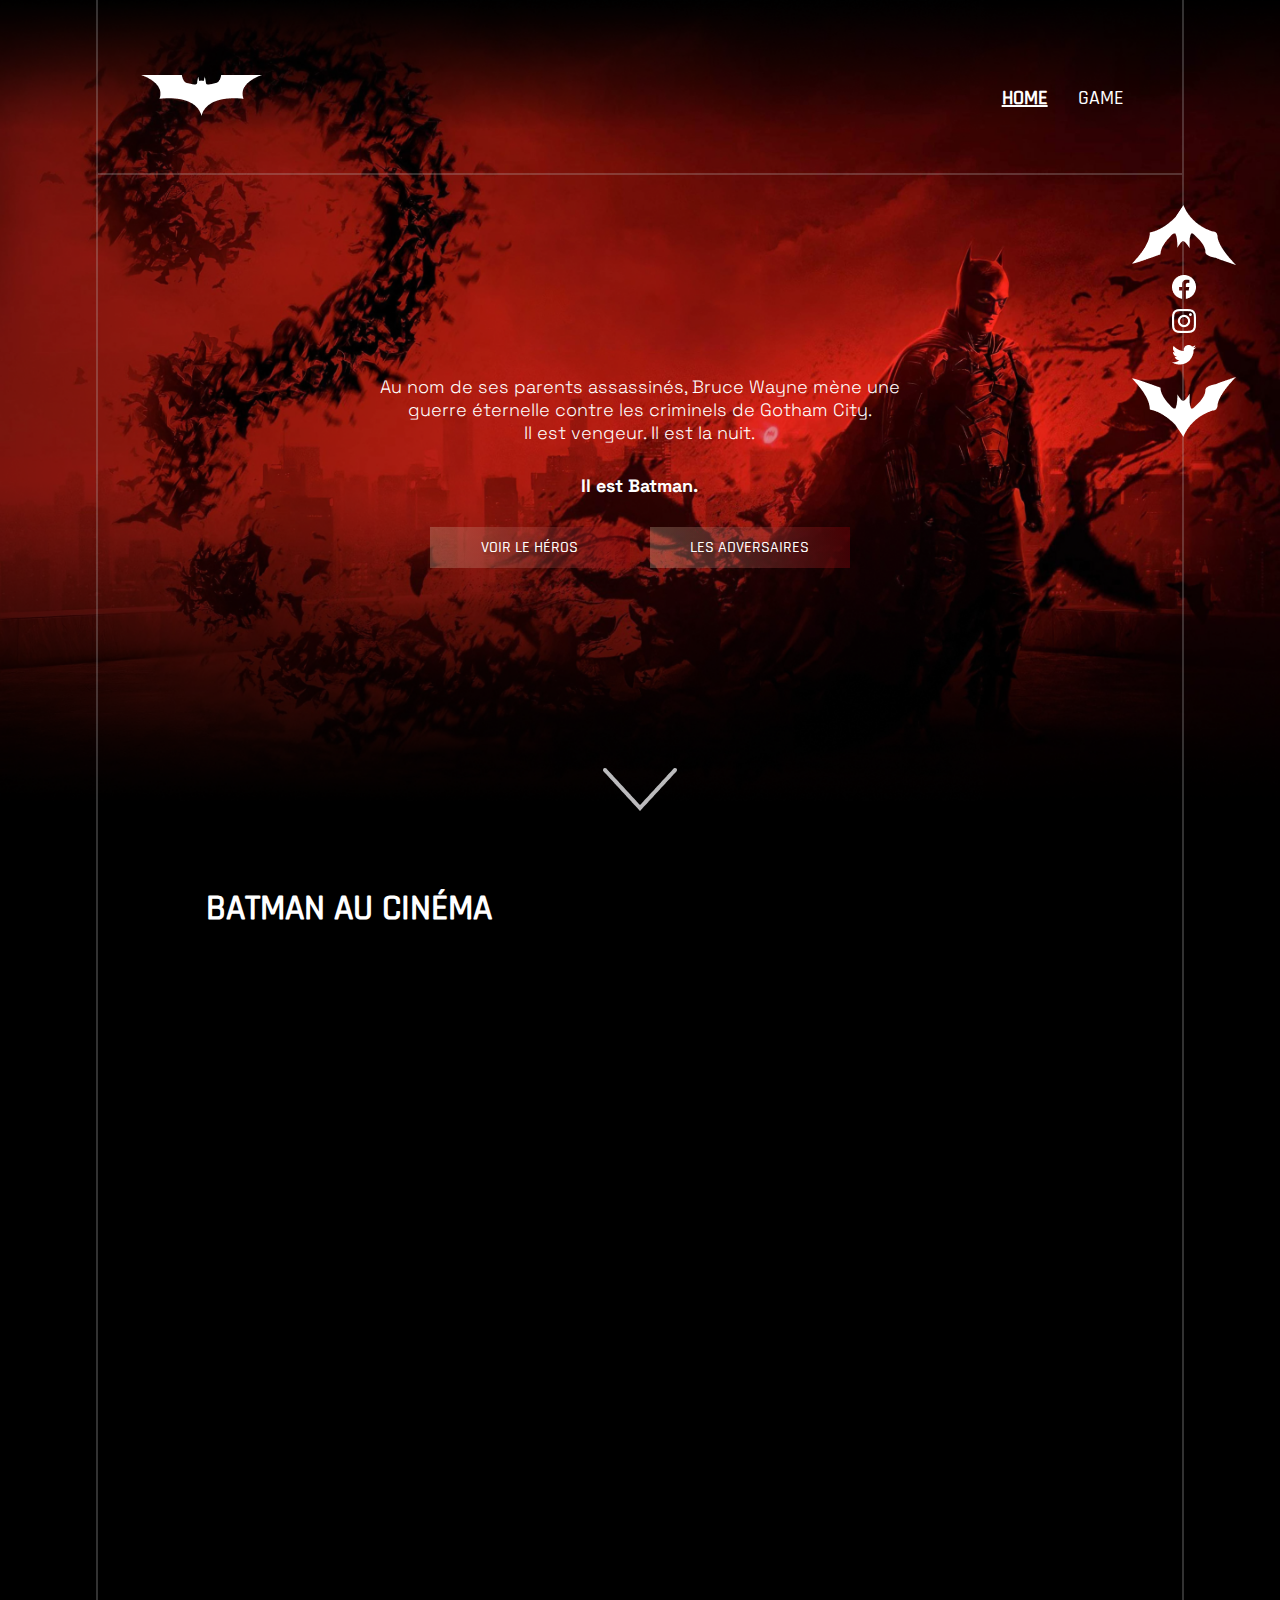
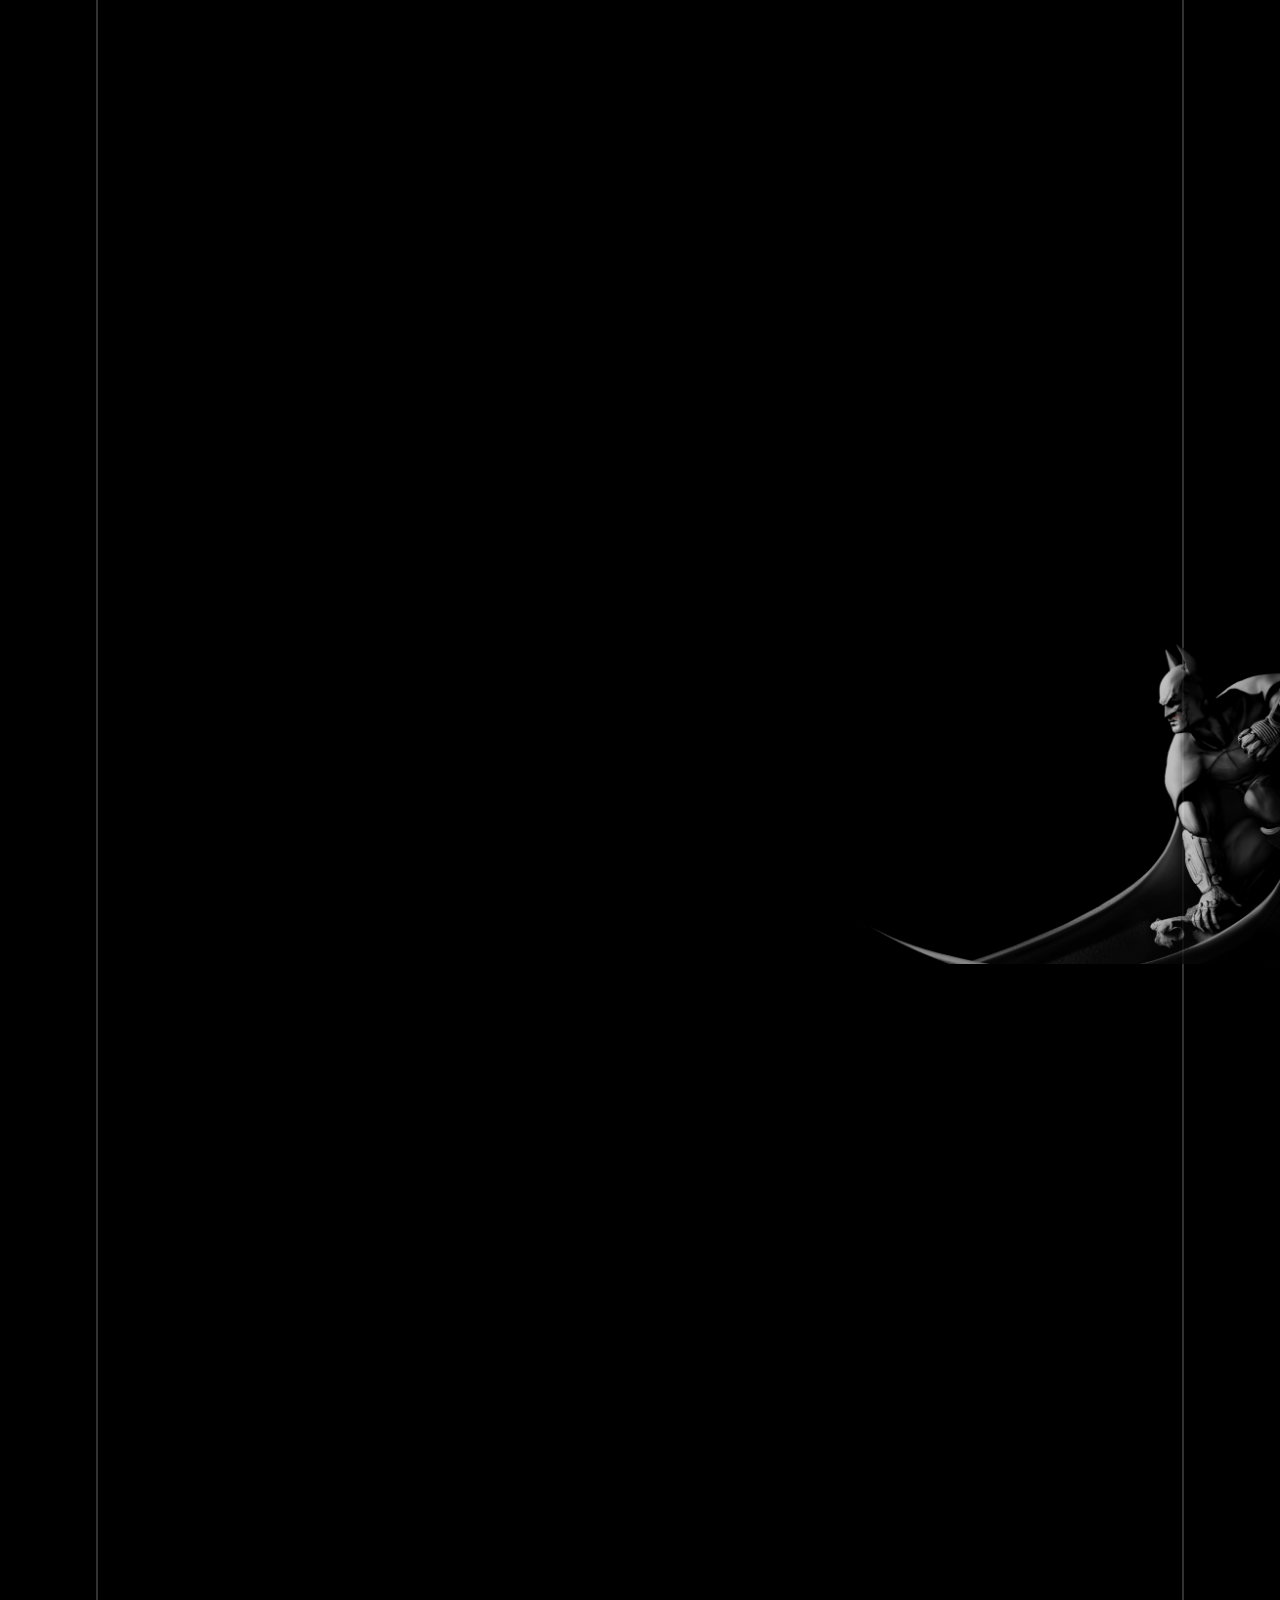
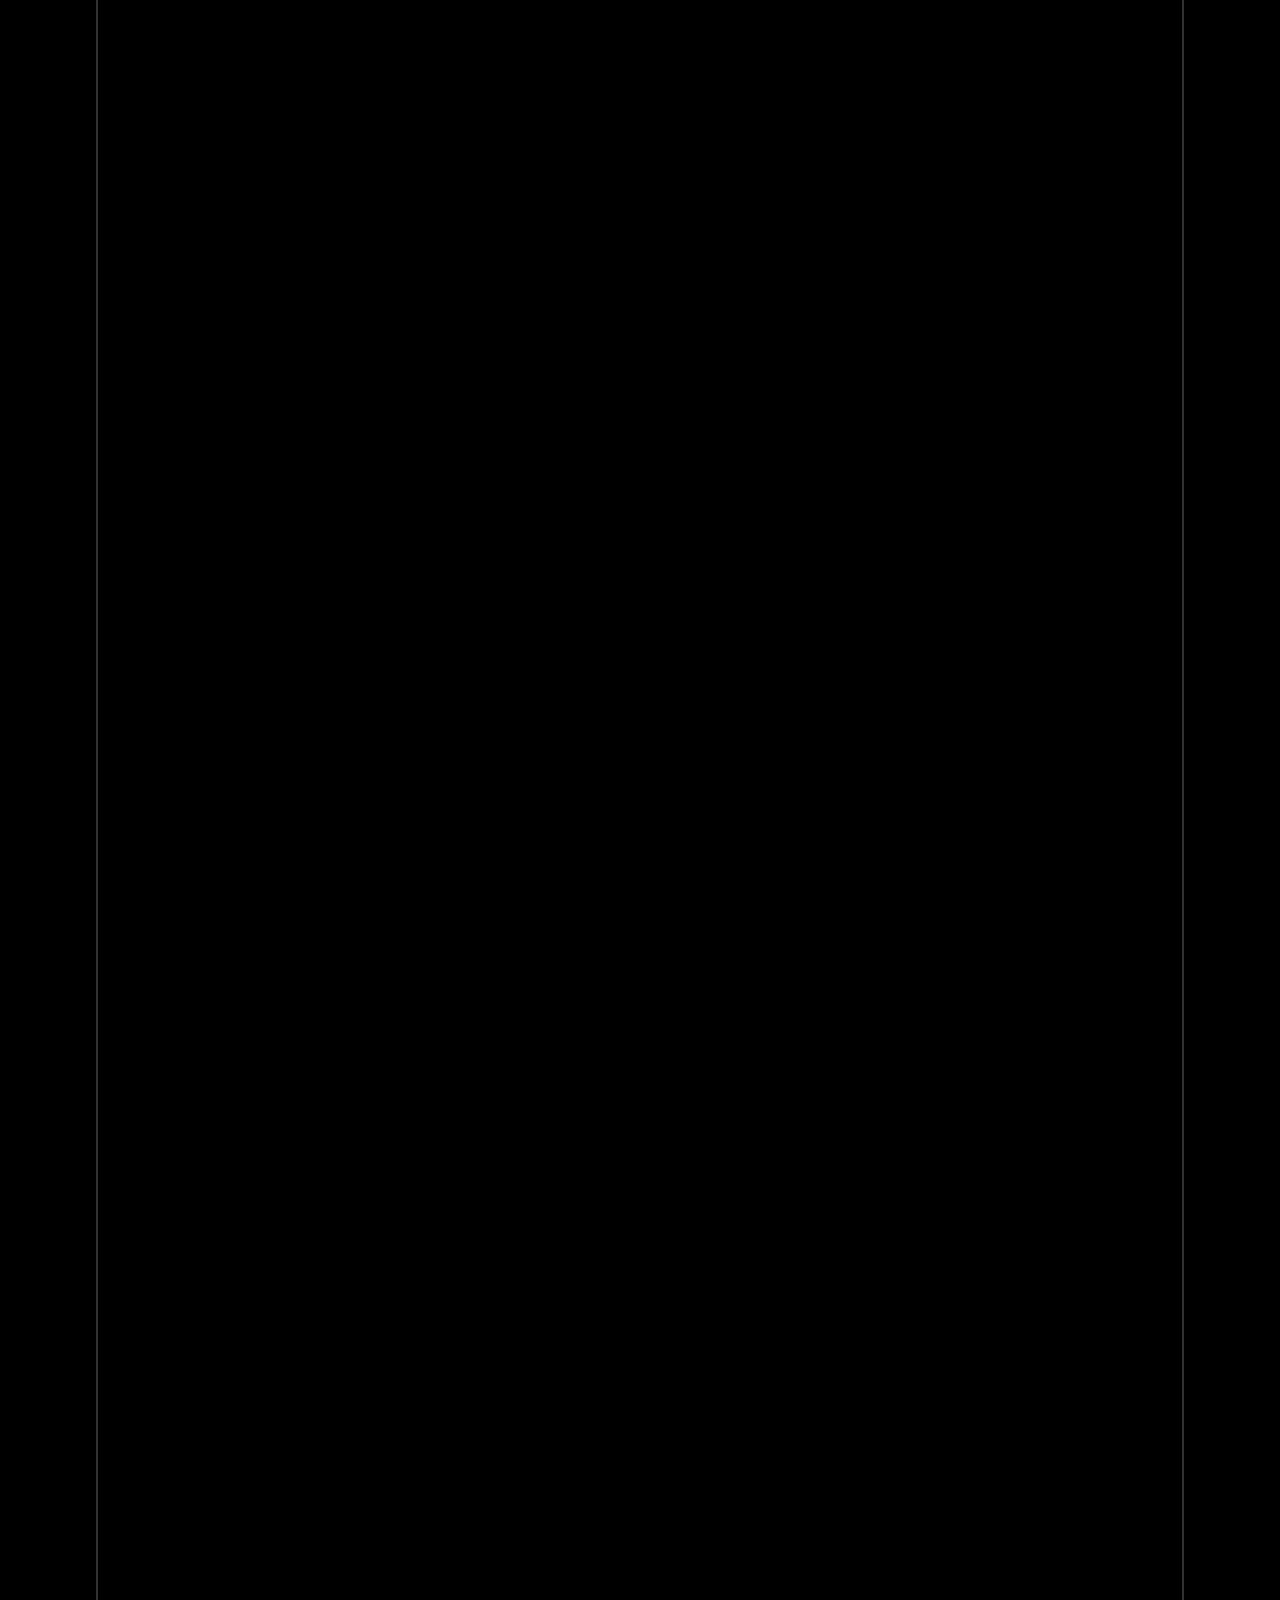
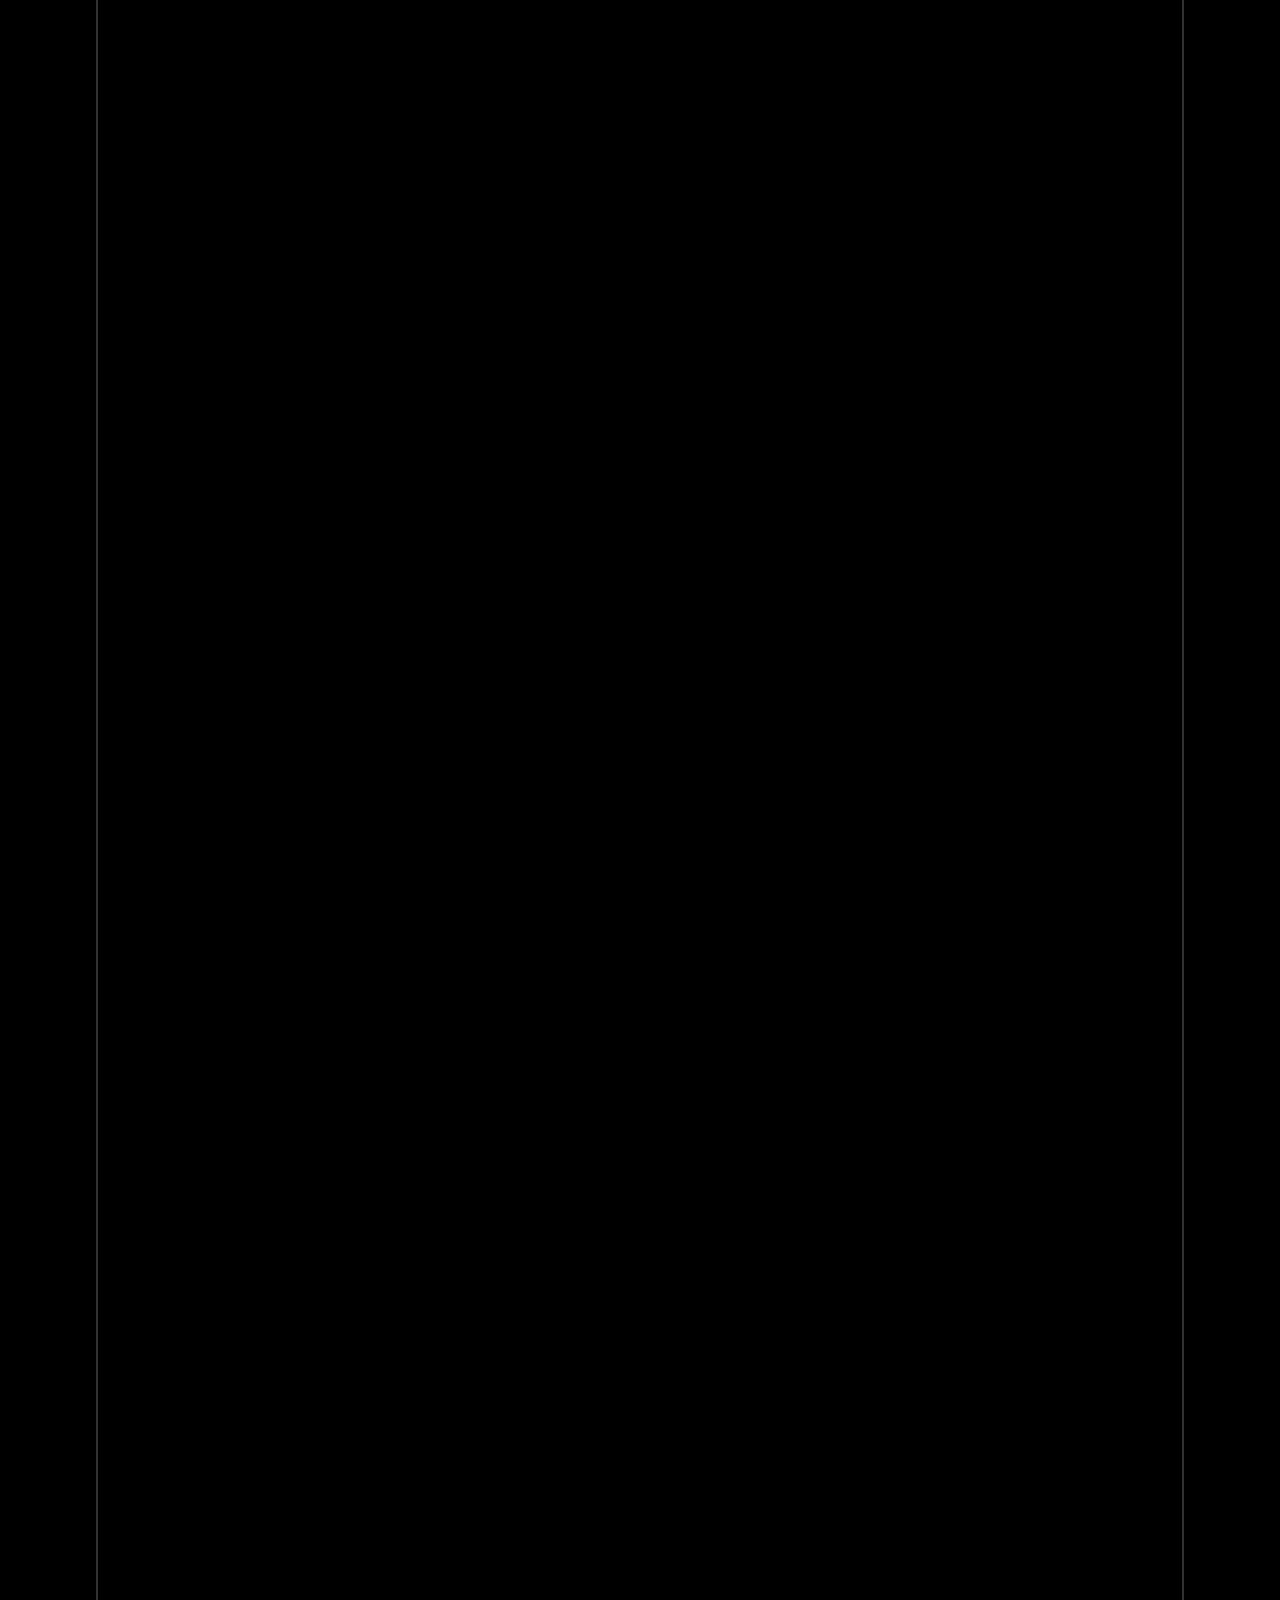
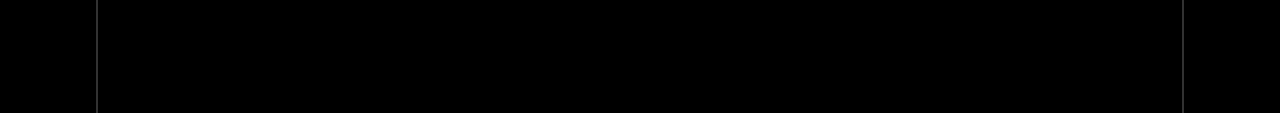
==== commit e77c194c: "Image qui suit la souris HTML" ====
--- a/index.html
+++ b/index.html
@@ -16,6 +16,10 @@
 </head>
 
 <body>
+    <!-- Pointer image personnaliser -->
+    <div>
+        <img id="mouseImg" src="Assets/logo/batman-logo.png" alt="">
+    </div>
     <!-- ENTETE -->
     <header class="reveal">
         <div class="header">
@@ -383,7 +387,7 @@
     </main>
 
     <!-- PIED DE PAGE -->
-    <footer id="footer"  class="reveal">
+    <footer id="footer" class="reveal">
         <p>
             <img src="assets/logo/icon_WB.png" alt="Warner-Bros">
             Ce projet respecte l’univers cinématographique des
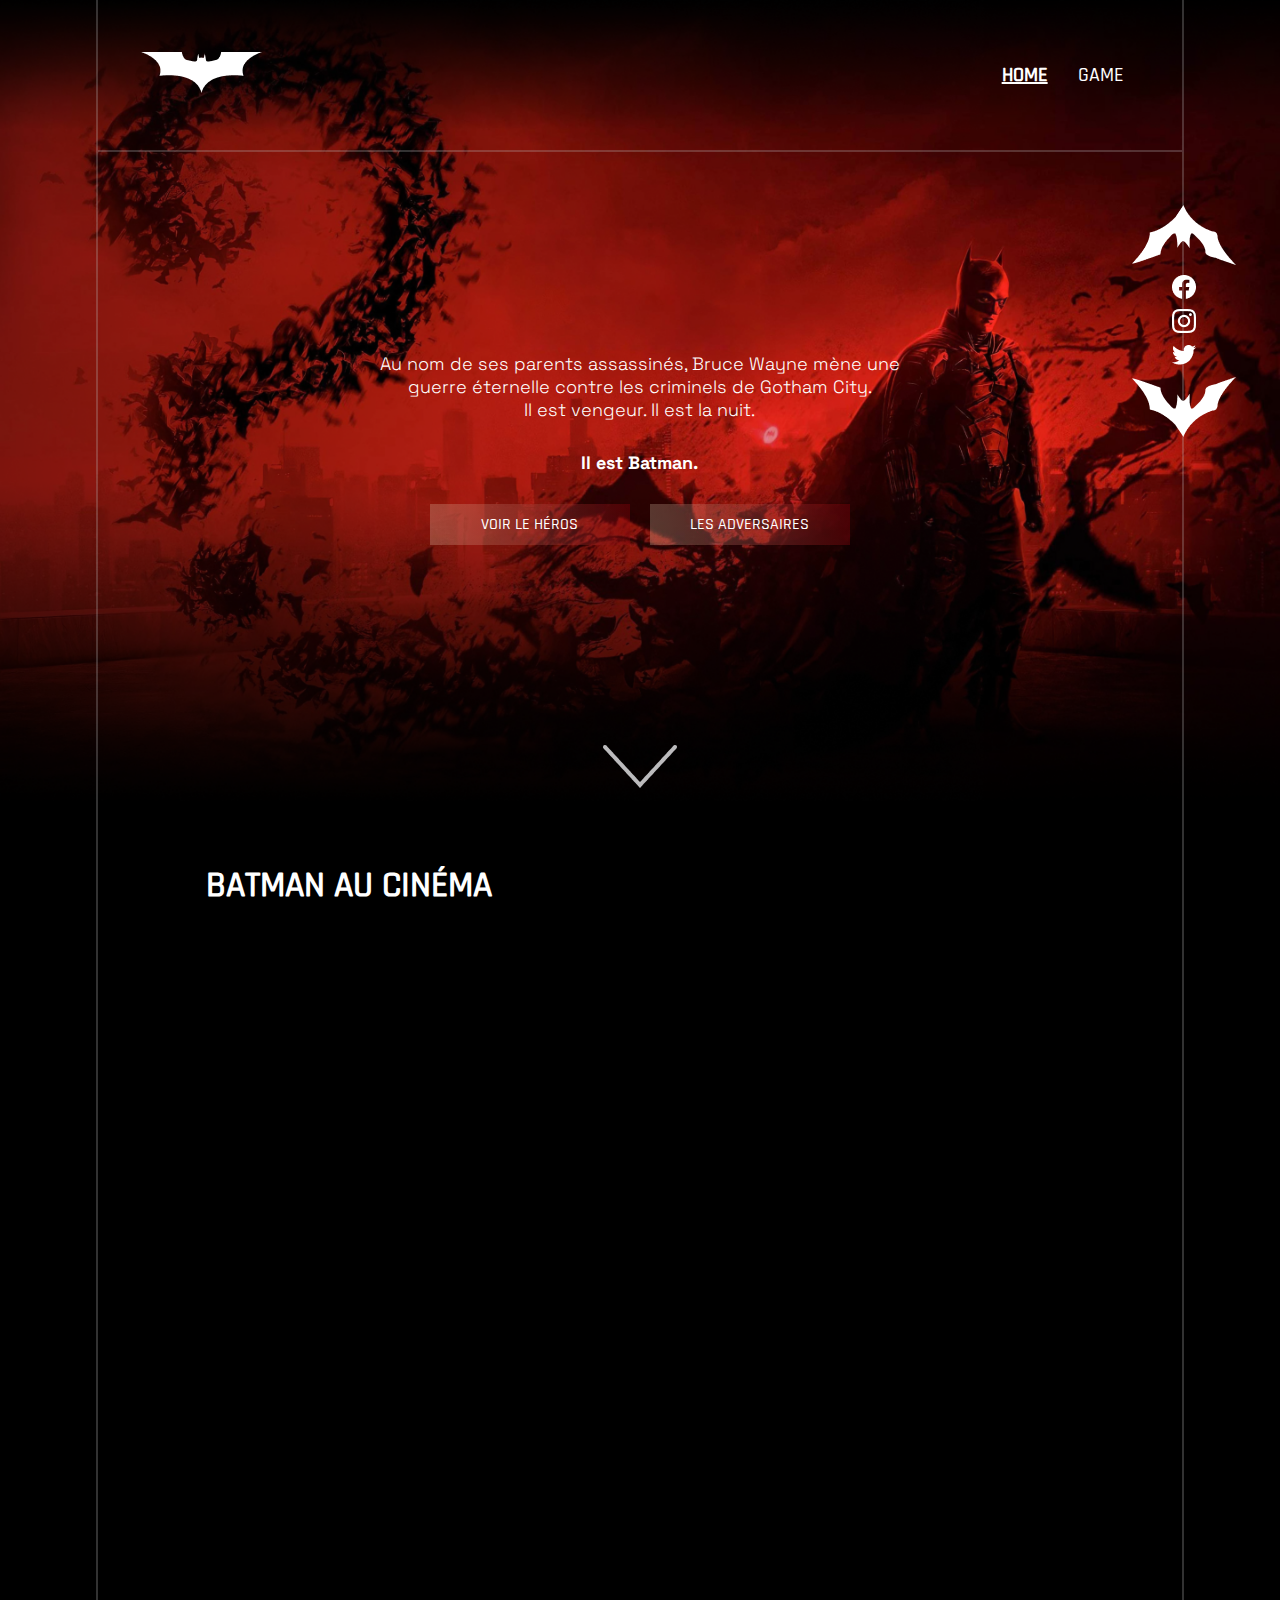
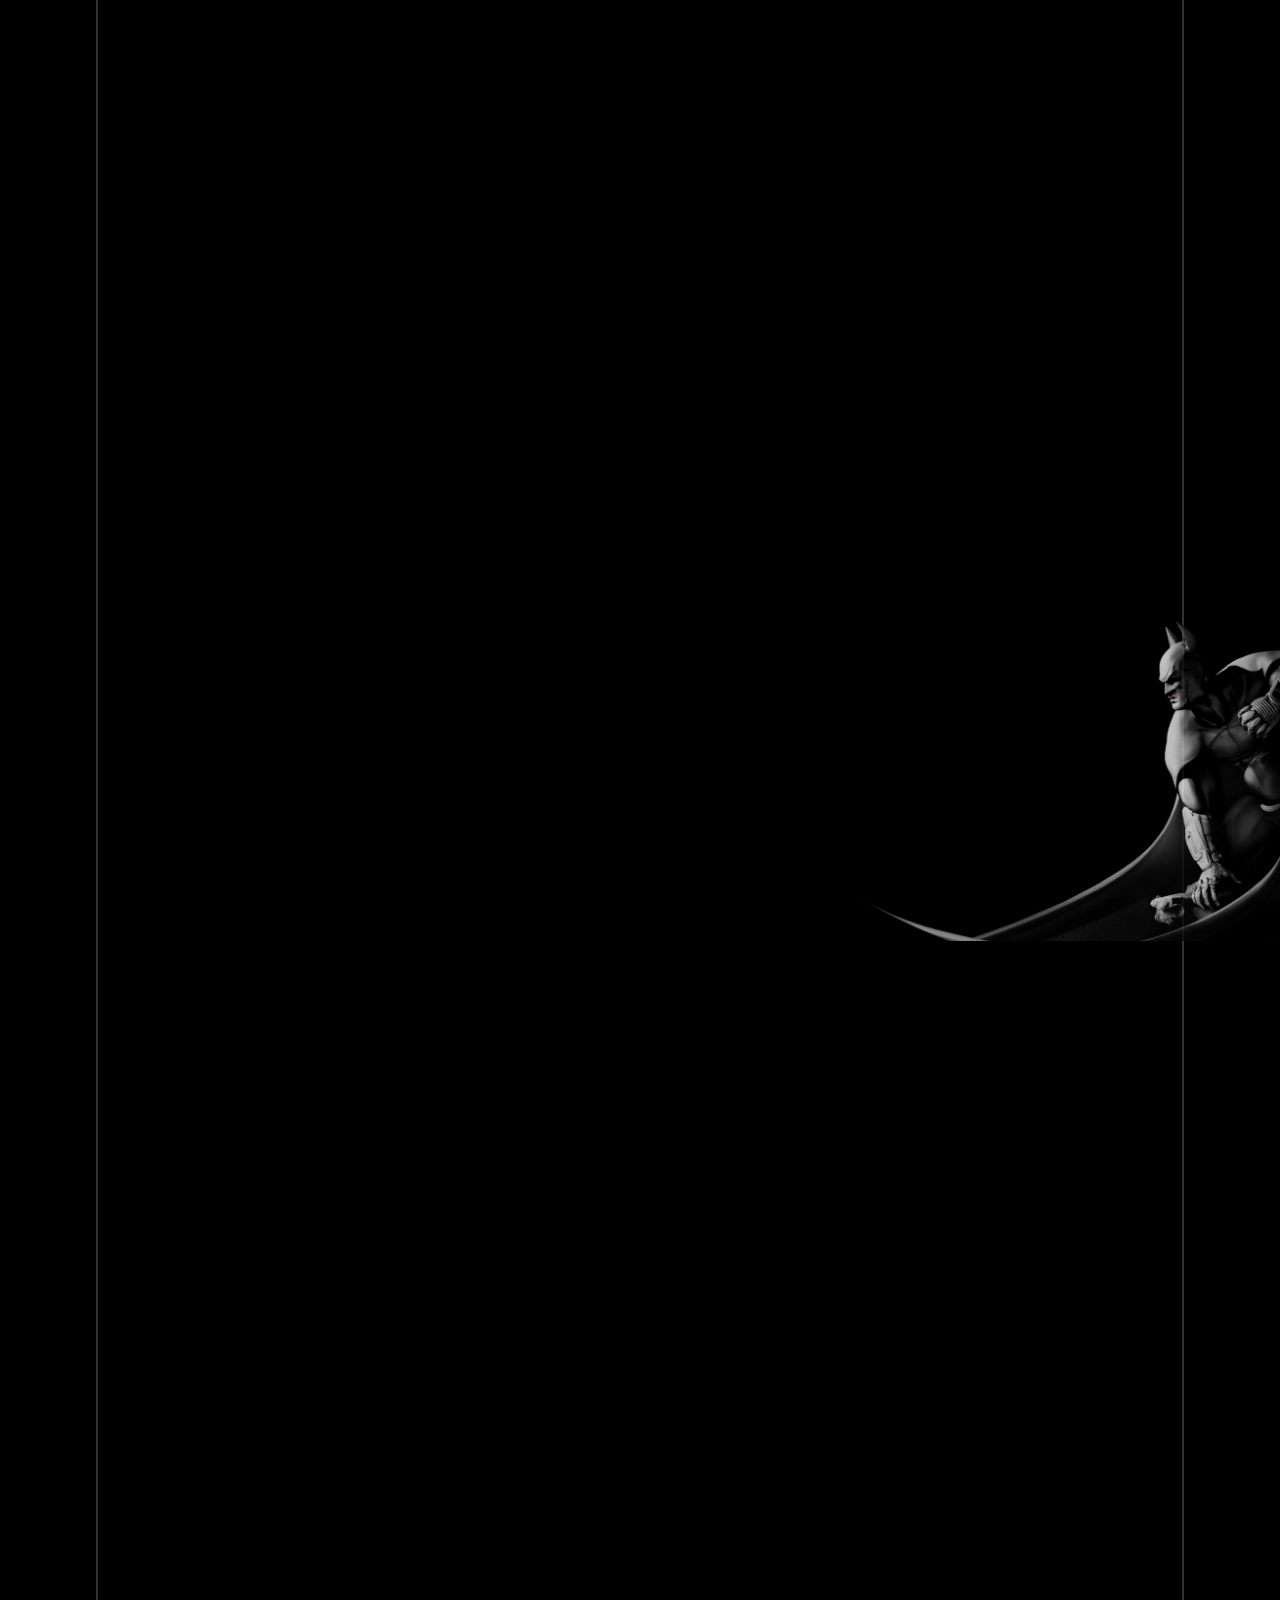
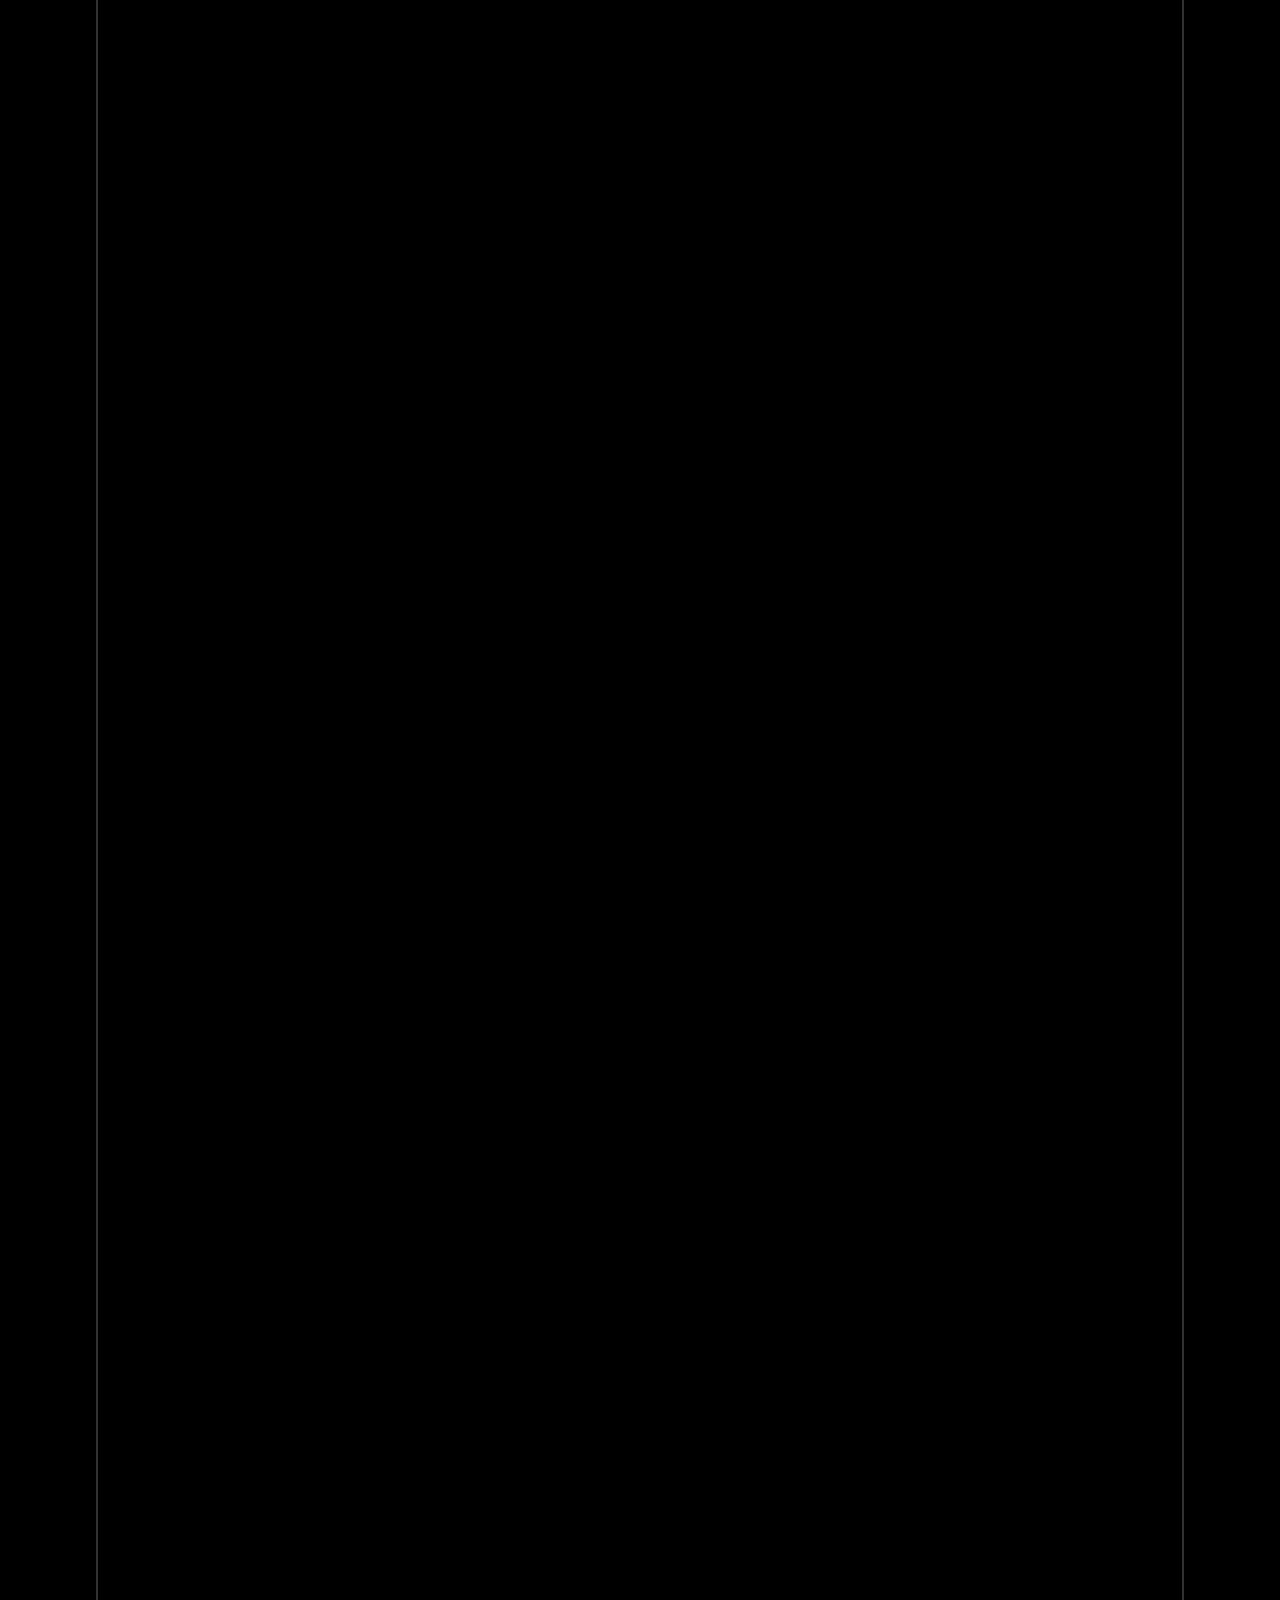
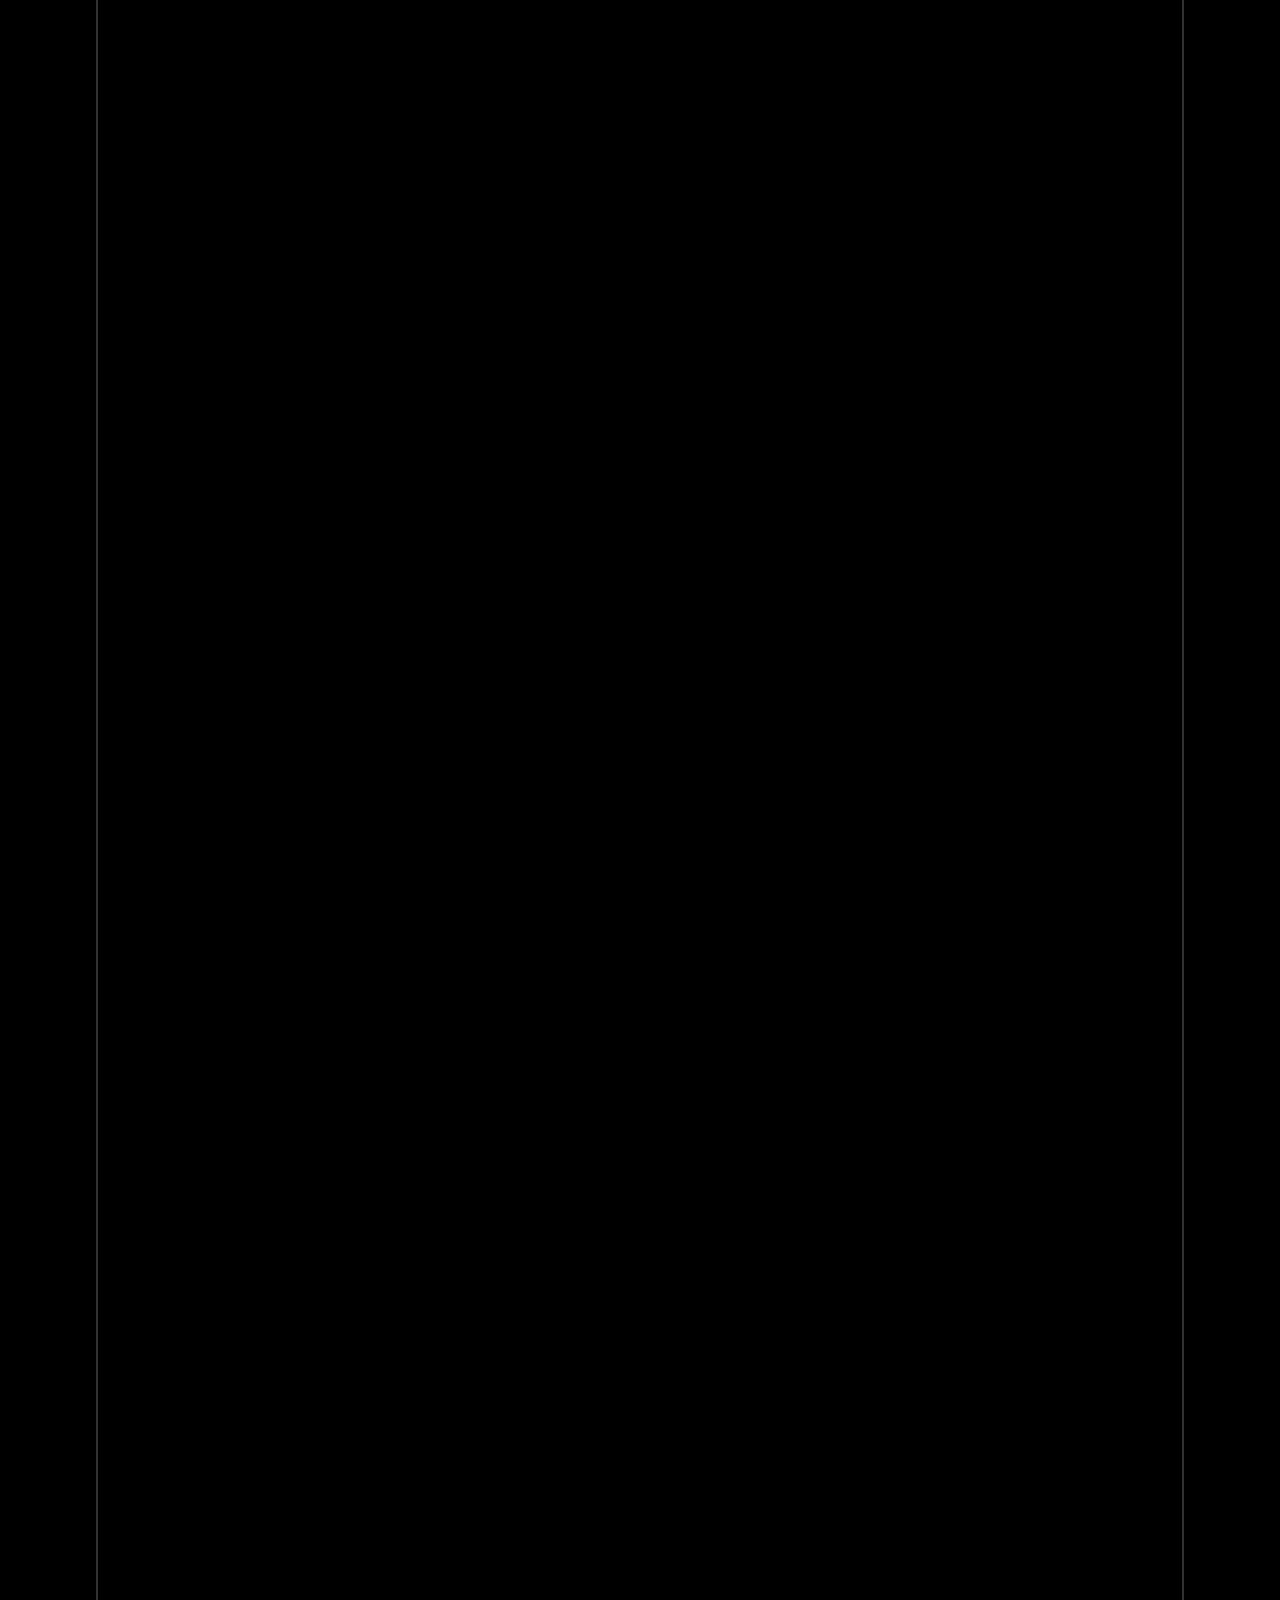
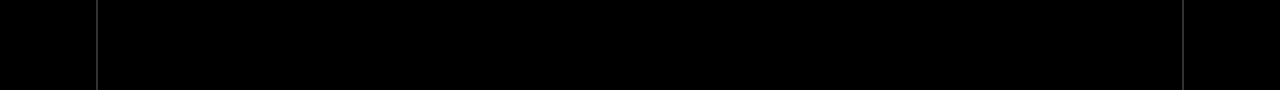
==== commit 1b9f0dff: "Replace logo qui suit la souris par logo jaune" ====
--- a/index.html
+++ b/index.html
@@ -18,7 +18,7 @@
 <body>
     <!-- Pointer image personnaliser -->
     <div>
-        <img id="mouseImg" src="Assets/logo/batman-logo.png" alt="">
+        <img id="mouseImg" src="Assets/logo/batman-logo-yellow.png" alt="">
     </div>
     <!-- ENTETE -->
     <header class="reveal">
--- a/style/style.css
+++ b/style/style.css
@@ -290,6 +290,14 @@
     -webkit-filter: invert(4%) sepia(99%) saturate(5553%) hue-rotate(358deg) brightness(109%) contrast(102%);
 }
 
+/**Image qui suit la souris */
+#mouseImg{
+    position:absolute;
+    display:block;
+    width: 50px;
+    z-index:5;
+  }
+
 /*SECTION 1*/
 .sect1 {
     margin: 200px auto;
